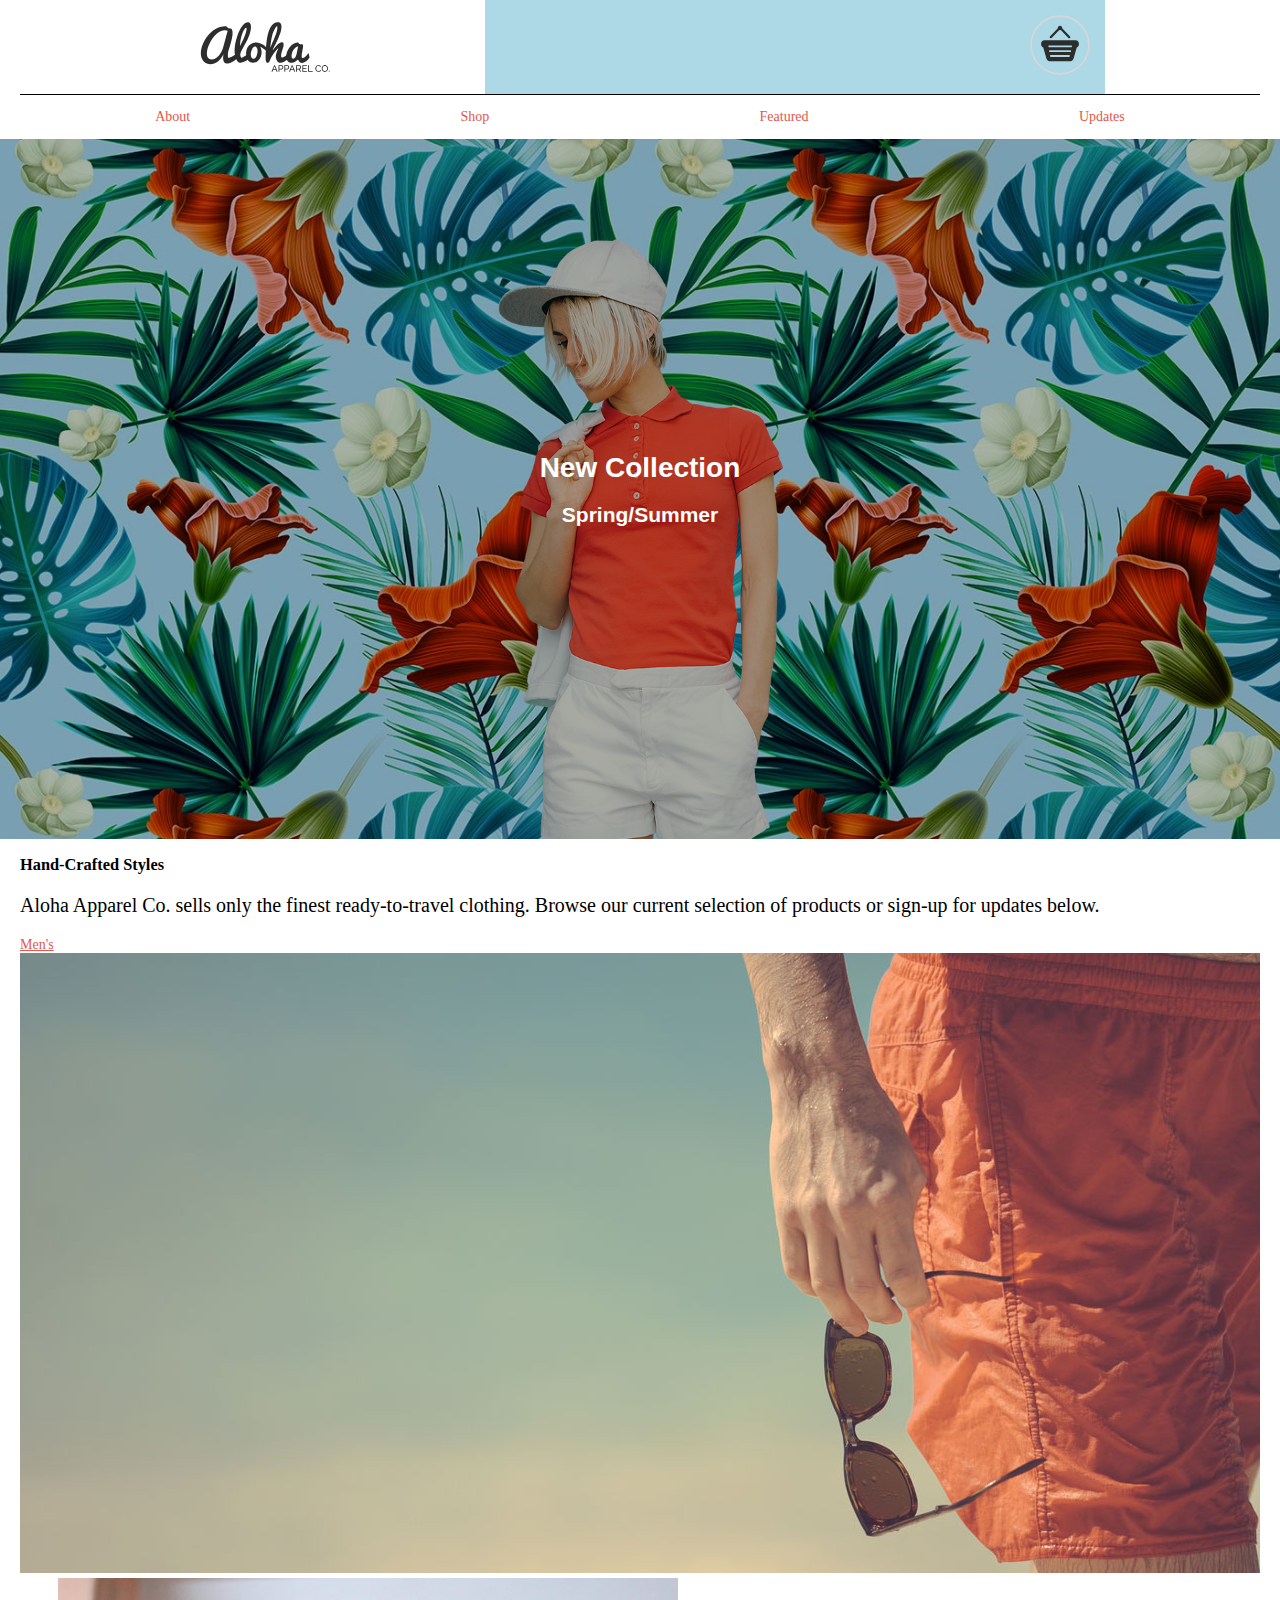
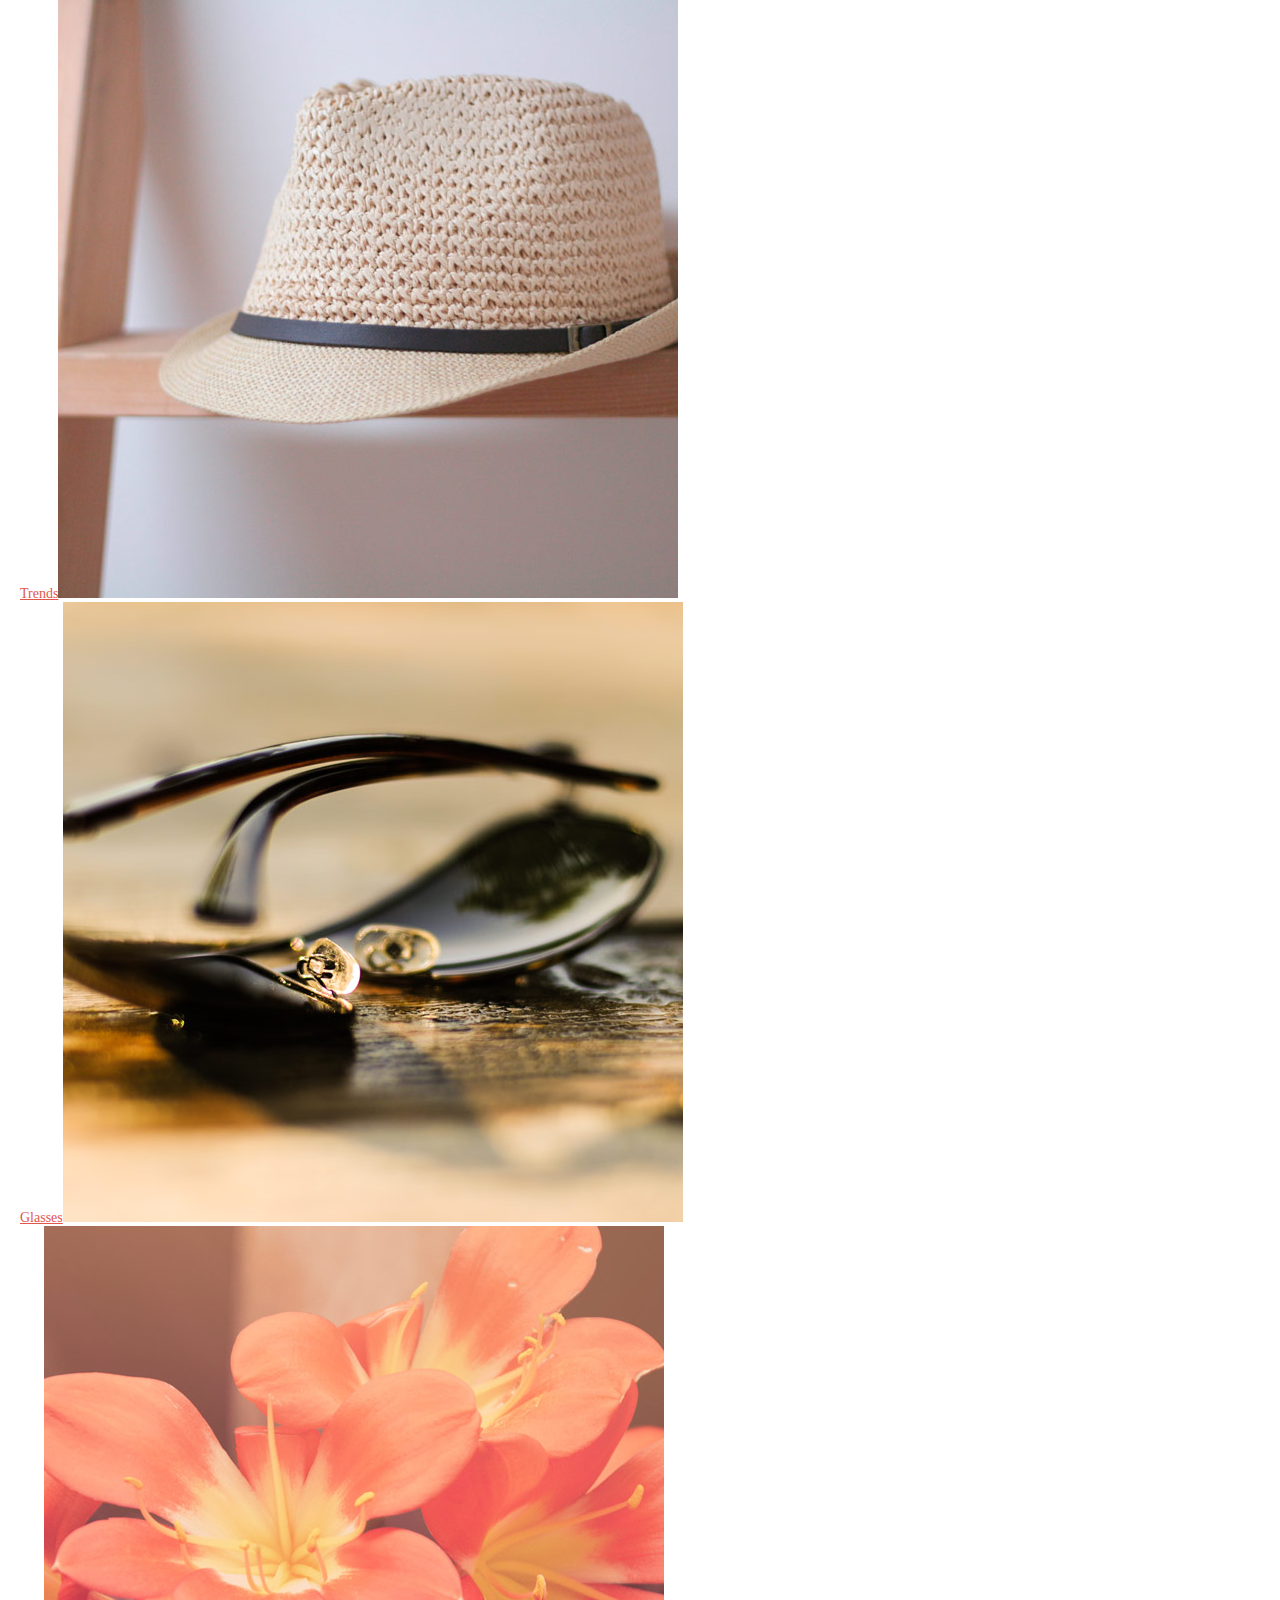
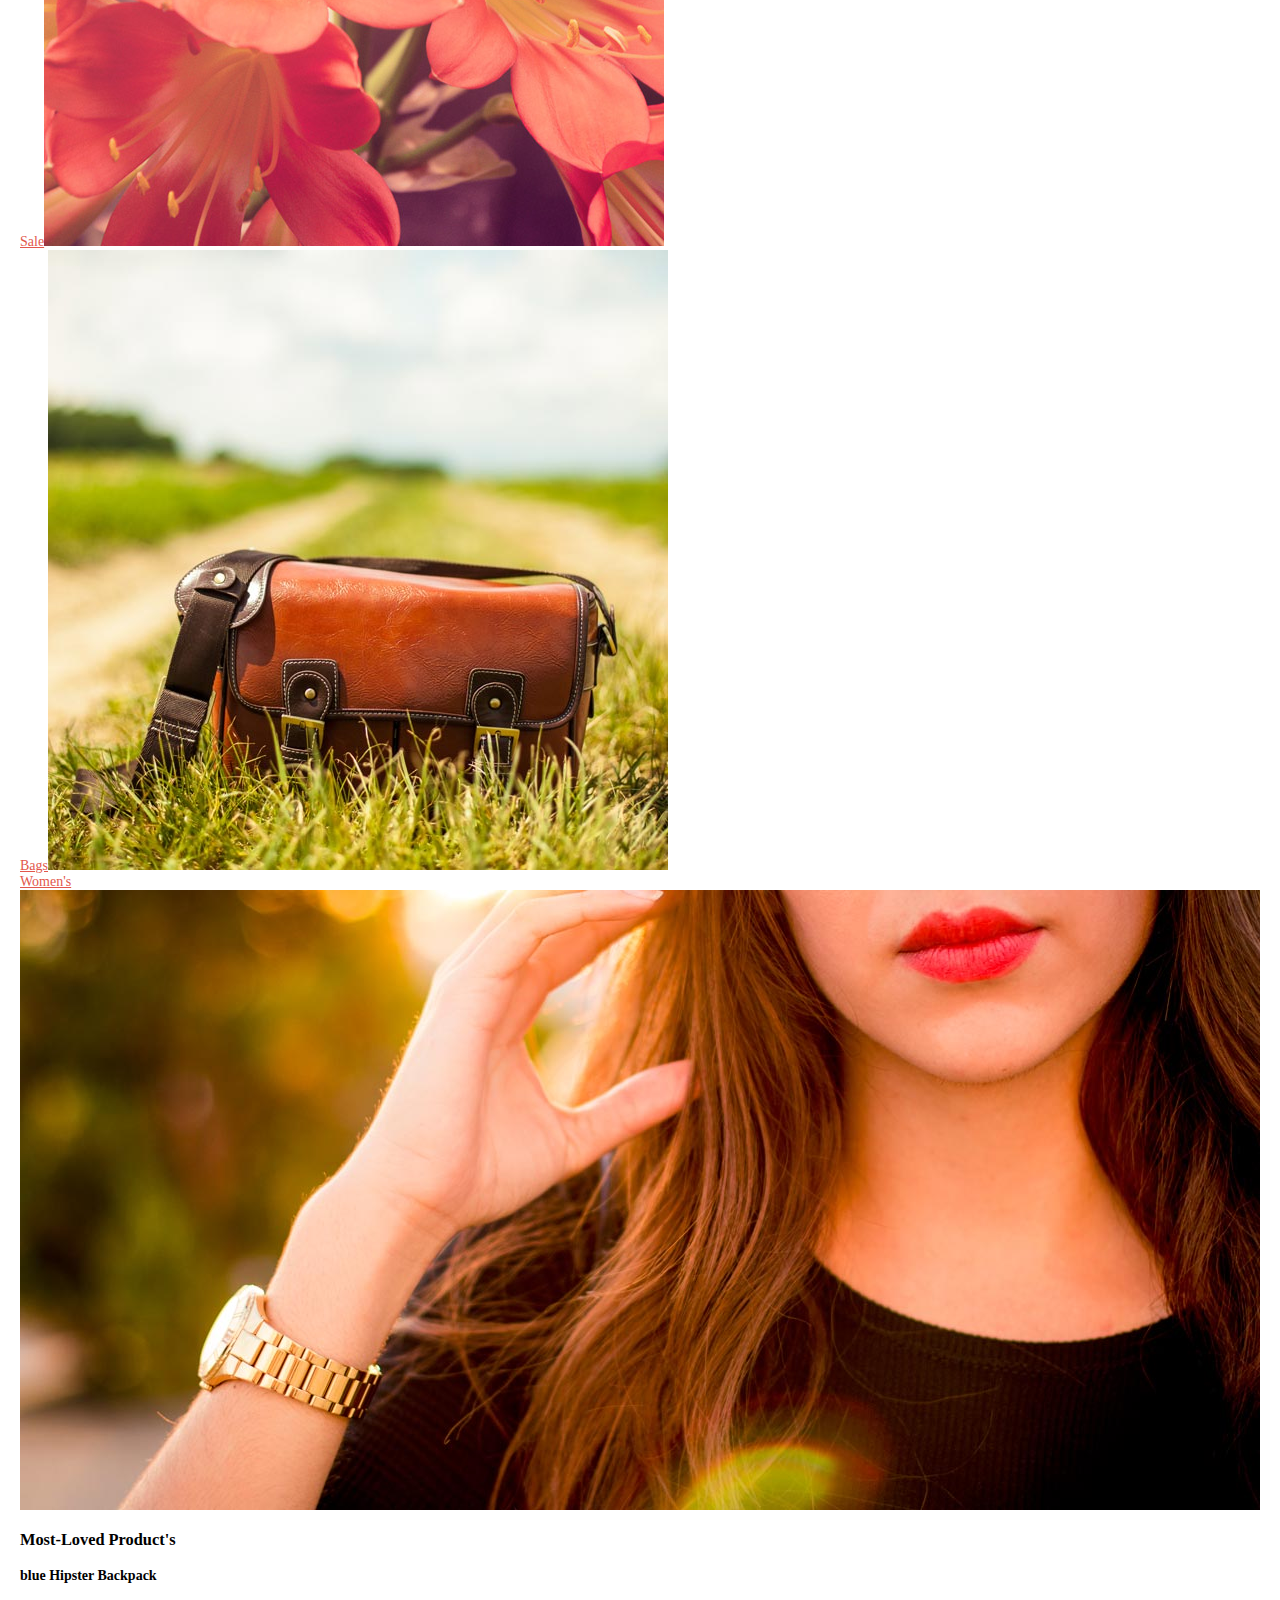
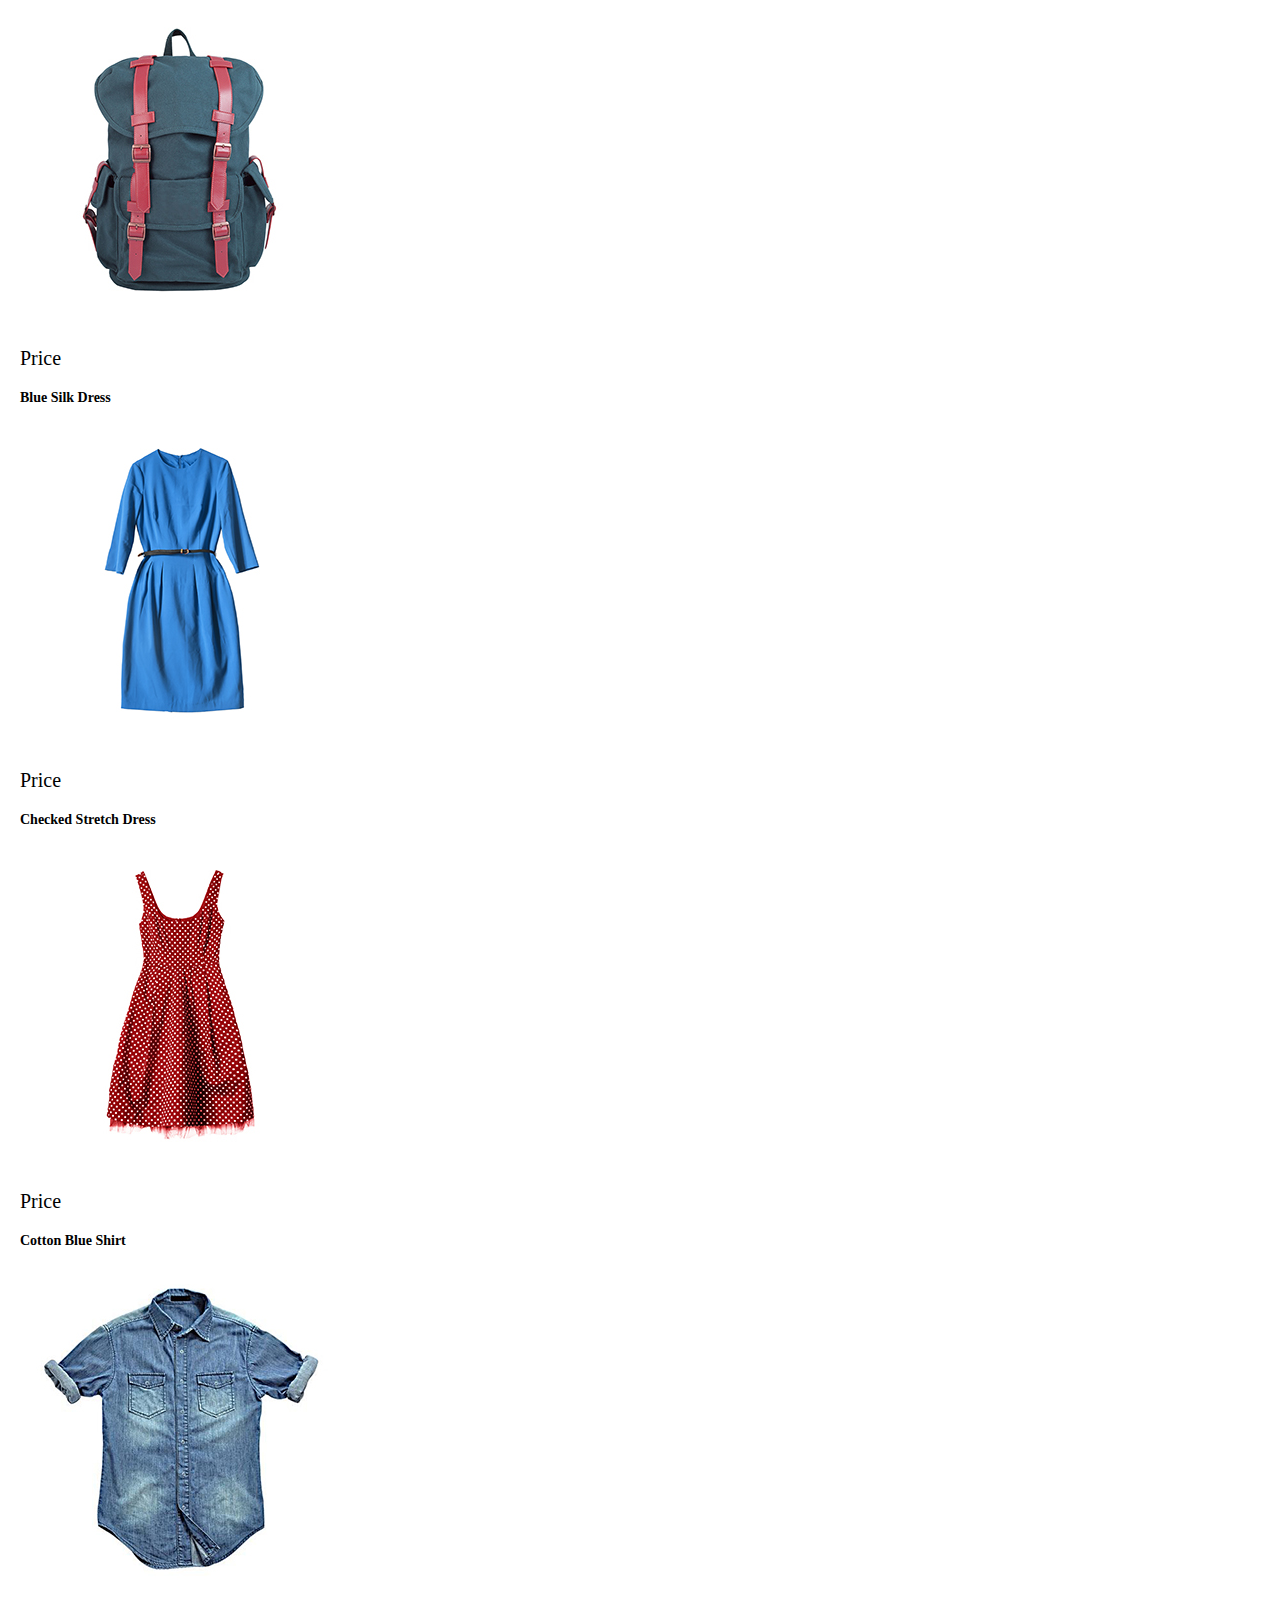
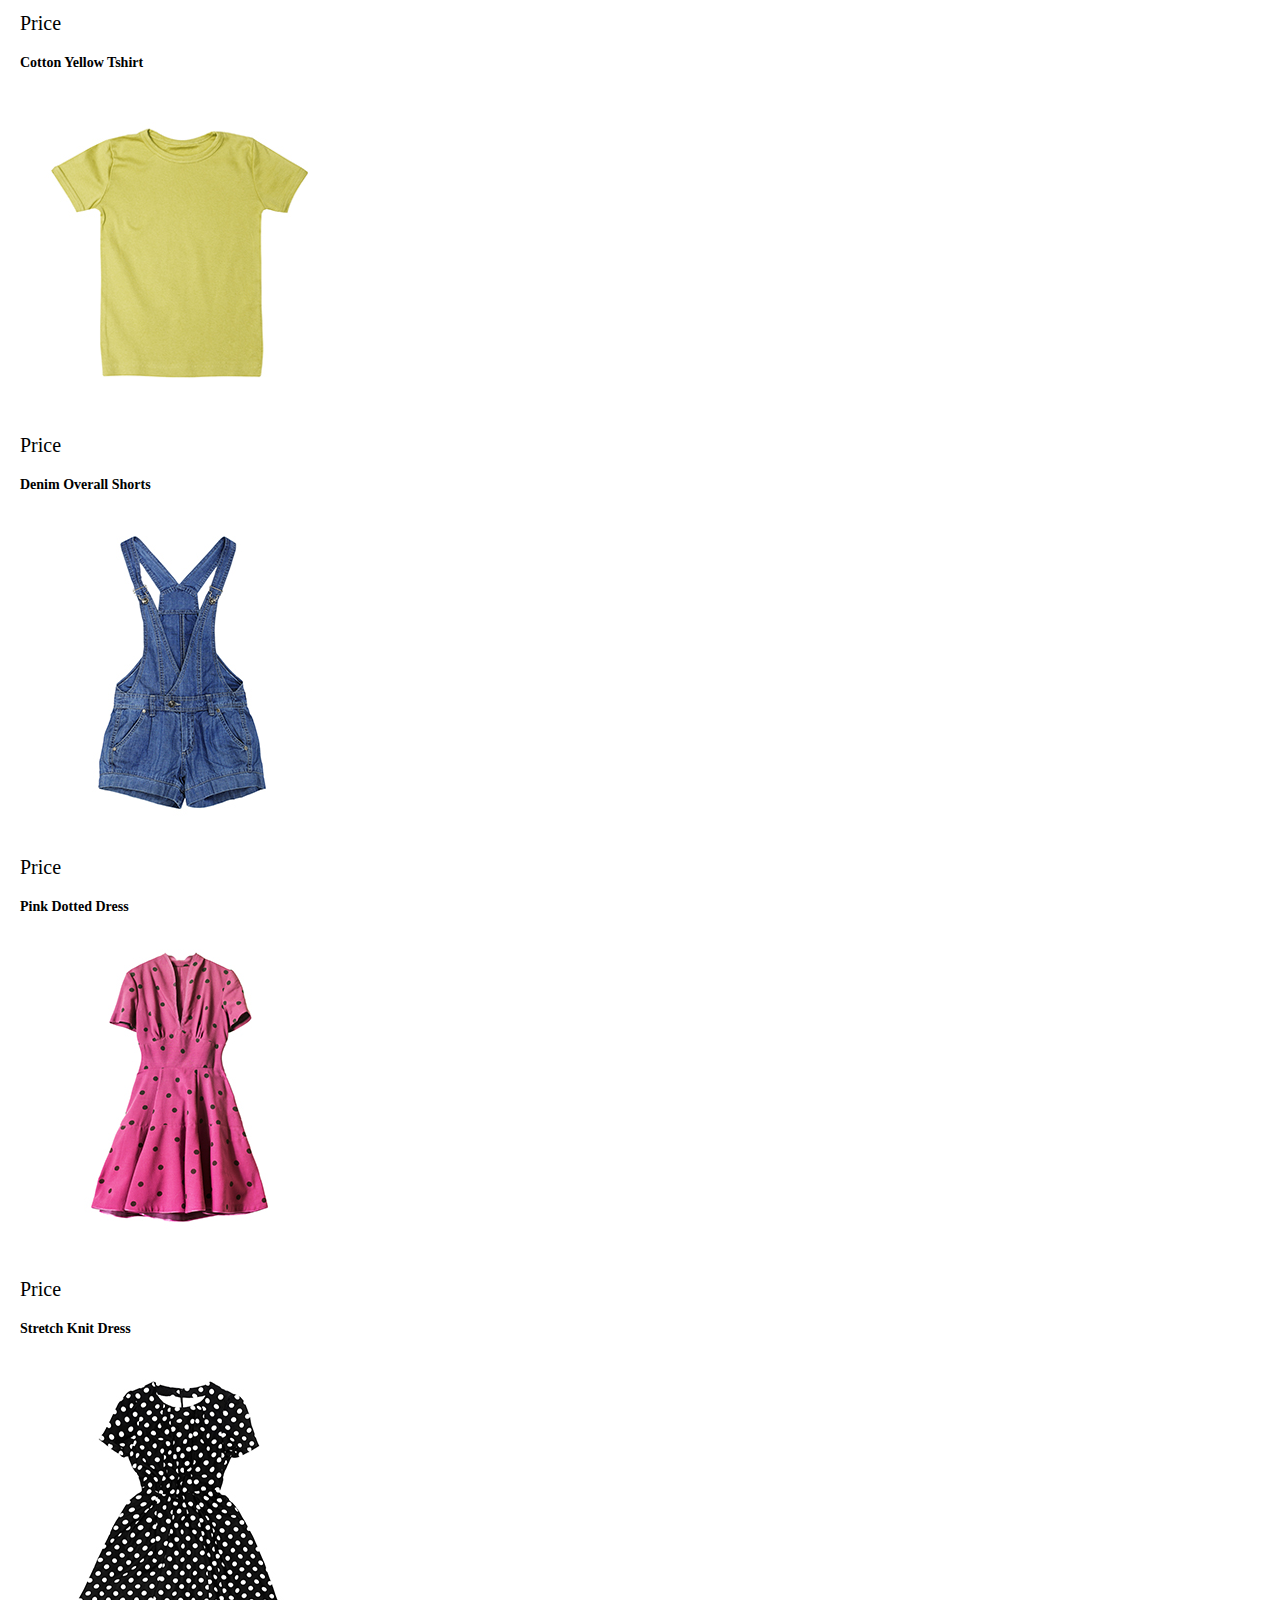
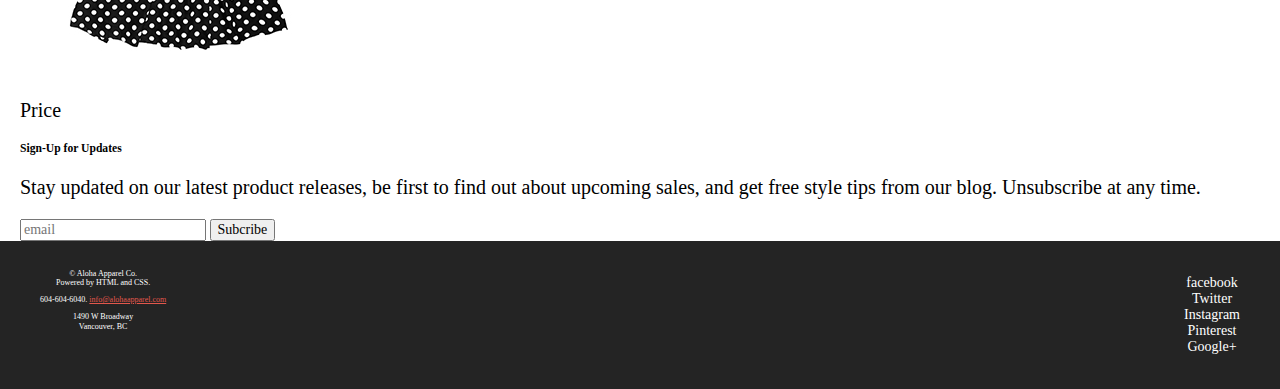
==== index.html @ 12003a20 "Aloha 1st commit" ====
<!DOCTYPE html>
<html lang="en">

<head>
  <meta charset="UTF-8">
  <meta name="viewport" content="width=device-width, initial-scale=1.0">
  <meta http-equiv="X-UA-Compatible" content="ie=edge">
  <meta description="my awesome webpage">
  <link href="css/normalize.css" rel="stylesheet">
  <link rel="stylesheet" href="https://use.fontawesome.com/releases/v5.3.1/css/all.css"
    integrity="sha384-mzrmE5qonljUremFsqc01SB46JvROS7bZs3IO2EmfFsd15uHvIt+Y8vEf7N7fWAU" crossorigin="anonymous">
  <link href="css/fonts.css" rel="stylesheet">
  <link href="css/style.css" rel="stylesheet">
  <title>Aloha Apparel Co.</title>
</head>

<body>
  <header class="container">
    <div class="header-container">
      <div class="brand-container">
        <img src="images/aloha-logo.svg" alt="aloha logo" />
      </div>
      <nav class="nav-container">
        <ul class="nav-bar">
          <li class="navmenu"><a href="#">About</a></li>
          <li class="navmenu"><a href="#">Shop</a></li>
          <li class="navmenu"><a href="#">Featured</a></li>
          <li class="navmenu"><a href="#">Updates</a></li>
        </ul>
      </nav>
      <div class="cart-container">
        <a href="#"><img src="images/cart-icon.svg" alt="shopping cart"></a>
      </div>
    </div>
  </header>
  <section class="banner-container">
    <div class="collection-container">
      <h1>New Collection</h1>
      <h2>Spring/Summer</h2>
    </div>

    <!-- Background image on CSS -->
  </section>
  <section class="container">
    <h3>Hand-Crafted Styles</h3>
    <p>Aloha Apparel Co. sells only the finest ready-to-travel clothing.
      Browse our current selection of products or sign-up for updates below.</p>
  </section>
  <!-- Flex box -->
  <section class="container">
    <!-- with each picture -->
    <ul>
      <li class="mens"><a href="#">Men's<img src="images/mens-category.jpg" alt=""></a></li>
      <li class="trends"><a href="#">Trends<img src="images/trends-category.jpg" alt=""></a></li>
      <li class="glasses"><a href="#">Glasses<img src="images/glasses-category.jpg" alt=""></a></li>
      <li class="sale"><a href="#">Sale<img src="images/sale-category.jpg" alt=""></a></li>
      <li class="bags"><a href="#">Bags<img src="images/bags-category.jpg" alt=""></a></li>
      <li class="womens"><a href="#">Women's <img src="images/womens-category.jpg" alt=""></a></li>
    </ul>
  </section>
  <section class="container">
    <!-- Table for Most-Loved Products -->
    <h3>Most-Loved Product's</h3>
    <ul>
      <li class="scroll-item-1">
        <h4>blue Hipster Backpack</h4>
        <img src="images/blue-hipster-backpack.jpg" alt="">
        <p>Price</p>
      </li>
      <li class="scroll-item-2">
        <h4>Blue Silk Dress</h4>
        <img src="images/blue-silk-dress.jpg" alt="">
        <p>Price</p>
      </li>
      <li class="scroll-item-3">
        <h4>Checked Stretch Dress</h4>
        <img src="images/checked-stretch-dress.jpg" alt="">
        <p>Price</p>
      </li>
      <li class="scroll-item-4">
        <h4>Cotton Blue Shirt</h4>
        <img src="images/cotton-blue-shirt.jpg" alt="">
        <p>Price</p>
      </li>
      <li class="scroll-item-5">
        <h4>Cotton Yellow Tshirt</h4>
        <img src="images/cotton-yellow-tshirt.jpg" alt="">
        <p>Price</p>
      </li>
      <li class="scroll-item-6">
        <h4>Denim Overall Shorts</h4>
        <img src="images/demin-overall-shorts.jpg" alt="">
        <p>Price</p>
      </li>
      <li class="scroll-item-7">
        <h4>Pink Dotted Dress</h4>
        <img src="images/pink-dotted-dress.jpg" alt="">
        <p>Price</p>
      </li>
      <li class="scroll-item-8">
        <h4>Stretch Knit Dress</h4>
        <img src="images/stretch-knit-dress.jpg" alt="">
        <p>Price</p>
      </li>
    </ul>
  </section>
  <section class="container">
    <!-- Sign up for updates - form element with input and button -->
    <h5>Sign-Up for Updates</h5>
    <p>Stay updated on our latest product releases,
      be first to find out about upcoming sales, and get free style tips from our blog. Unsubscribe at any time.</p>
    <form>
      <input type="email" placeholder="email">
      <input type="submit" value="Subcribe">
    </form>
  </section>
  <footer>
    <div class="footer-container container">
      <div>
        <!-- copy rights class content info-->
        <p class="smalltext">&#169; Aloha Apparel Co.
          <br>
          Powered by HTML and CSS.
        </p>
        <p class="smalltext">
          604-604-6040. <a href="malito: info@alohaapparel.com">info@alohaapparel.com</a>
        </p>
        <p class="smalltext">
          1490 W Broadway
          <br>
          Vancouver, BC
        </p>
      </div>
      <div class="socialmedia">
        <ul class="fab-ul">
          <li><i class="fab fa-facebook-f"></i> facebook</li>
          <li><i class="fab fa-twitter"></i> Twitter</li>
          <li><i class="fab fa-instagram"></i> Instagram</li>
          <li><i class="fab fa-pinterest"></i> Pinterest</li>
          <li><i class="fab fa-google-plus-g"></i> Google+</li>
        </ul>
        <!-- Links with unordered list -->
      </div>
    </div>
  </footer>
</body>

</html>
---- css/fonts.css ----
@font-face {
    font-family: 'Raleway';
    src: url('fonts/Raleway-MediumItalic.eot');
    src: url('fonts/Raleway-MediumItalic.eot?#iefix') format('embedded-opentype'),
        url('fonts/Raleway-MediumItalic.woff2') format('woff2'),
        url('fonts/Raleway-MediumItalic.woff') format('woff'),
        url('fonts/Raleway-MediumItalic.ttf') format('truetype'),
        url('fonts/Raleway-MediumItalic.svg#Raleway-MediumItalic') format('svg');
    font-weight: 500;
    font-style: italic;
}

@font-face {
    font-family: 'Raleway';
    src: url('fonts/Raleway-LightItalic.eot');
    src: url('fonts/Raleway-LightItalic.eot?#iefix') format('embedded-opentype'),
        url('fonts/Raleway-LightItalic.woff2') format('woff2'),
        url('fonts/Raleway-LightItalic.woff') format('woff'),
        url('fonts/Raleway-LightItalic.ttf') format('truetype'),
        url('fonts/Raleway-LightItalic.svg#Raleway-LightItalic') format('svg');
    font-weight: 300;
    font-style: italic;
}

@font-face {
    font-family: 'Raleway';
    src: url('fonts/Raleway-Light.eot');
    src: url('fonts/Raleway-Light.eot?#iefix') format('embedded-opentype'),
        url('fonts/Raleway-Light.woff2') format('woff2'),
        url('fonts/Raleway-Light.woff') format('woff'),
        url('fonts/Raleway-Light.ttf') format('truetype'),
        url('fonts/Raleway-Light.svg#Raleway-Light') format('svg');
    font-weight: 300;
    font-style: normal;
}

@font-face {
    font-family: 'Raleway';
    src: url('fonts/Raleway-Medium.eot');
    src: url('fonts/Raleway-Medium.eot?#iefix') format('embedded-opentype'),
        url('fonts/Raleway-Medium.woff2') format('woff2'),
        url('fonts/Raleway-Medium.woff') format('woff'),
        url('fonts/Raleway-Medium.ttf') format('truetype'),
        url('fonts/Raleway-Medium.svg#Raleway-Medium') format('svg');
    font-weight: 500;
    font-style: normal;
}

@font-face {
    font-family: 'Playfair Display';
    src: url('fonts/PlayfairDisplay-Regular.eot');
    src: url('fonts/PlayfairDisplay-Regular.eot?#iefix') format('embedded-opentype'),
        url('fonts/PlayfairDisplay-Regular.woff2') format('woff2'),
        url('fonts/PlayfairDisplay-Regular.woff') format('woff'),
        url('fonts/PlayfairDisplay-Regular.ttf') format('truetype'),
        url('fonts/PlayfairDisplay-Regular.svg#PlayfairDisplay-Regular') format('svg');
    font-weight: normal;
    font-style: normal;
}

@font-face {
    font-family: 'Playfair Display';
    src: url('fonts/PlayfairDisplay-Italic.eot');
    src: url('fonts/PlayfairDisplay-Italic.eot?#iefix') format('embedded-opentype'),
        url('fonts/PlayfairDisplay-Italic.woff2') format('woff2'),
        url('fonts/PlayfairDisplay-Italic.woff') format('woff'),
        url('fonts/PlayfairDisplay-Italic.ttf') format('truetype'),
        url('fonts/PlayfairDisplay-Italic.svg#PlayfairDisplay-Italic') format('svg');
    font-weight: normal;
    font-style: italic;
}

@font-face {
    font-family: 'Playfair Display';
    src: url('fonts/PlayfairDisplay-Bold.eot');
    src: url('fonts/PlayfairDisplay-Bold.eot?#iefix') format('embedded-opentype'),
        url('fonts/PlayfairDisplay-Bold.woff2') format('woff2'),
        url('fonts/PlayfairDisplay-Bold.woff') format('woff'),
        url('fonts/PlayfairDisplay-Bold.ttf') format('truetype'),
        url('fonts/PlayfairDisplay-Bold.svg#PlayfairDisplay-Bold') format('svg');
    font-weight: bold;
    font-style: normal;
}

@font-face {
    font-family: 'Playfair Display';
    src: url('fonts/PlayfairDisplay-BoldItalic.eot');
    src: url('fonts/PlayfairDisplay-BoldItalic.eot?#iefix') format('embedded-opentype'),
        url('fonts/PlayfairDisplay-BoldItalic.woff2') format('woff2'),
        url('fonts/PlayfairDisplay-BoldItalic.woff') format('woff'),
        url('fonts/PlayfairDisplay-BoldItalic.ttf') format('truetype'),
        url('fonts/PlayfairDisplay-BoldItalic.svg#PlayfairDisplay-BoldItalic') format('svg');
    font-weight: bold;
    font-style: italic;
}
---- css/style.css ----
* {
    box-sizing: border-box;
}

body, html {
    font-size: 14px;
}

p {
    font-size: 20px;
}

a {
    color: #e2574c;
}

h1, h2 {
    font-family: "railway", sans-serif;
    color: white;
}

li {
    margin: 0 auto;
    list-style-type: none;
}

img {
    max-width: 100%;
}

ul {
    padding: 0;
}

.footer-container {
    width: 100%;
    display: flex;
    flex-wrap: wrap;
    /* width: 100px;
    height: 300px; */
    flex-direction: column;
    text-align: center;
    color: white;
}

.fab-ul li {

}


.container {
    max-width: 1240px;
    margin: 0 auto;
}

.header-container {
    display: flex;
    flex-wrap: wrap;
    flex-direction: row;
    justify-content: center;
    align-items: center;
    /* padding: 20px; */
}

.cart-container {
    display: flex;
    min-width: 0;
    /* margin: 0; */
    /* display:inline-block; */
    justify-content: flex-end;
    /* text-align: right; */
    /* padding-bottom: 24px; */
    order: 2;
    width: 50%; 
    background-color: lightblue;
}


.nav-container {
    border-top: 1px solid black;
    /* margin: 10px; */
    order: 3;
    width: 100%;
    text-align: center;
}

.nav-container li a {
    text-decoration: none;
}

.brand-container {
    /* margin: 0 auto; */
    display: flex;
    flex-direction: row;

    /* align-content: center; */
    /* justify-content: center; */
    /* padding-bottom: 24px; */
    /* height: 100px; */
    padding: 15px;
    order: 1;
    width: 50%; 
}

.brand-container img {
    /* display: block; */
    width: 150px;
    height: 50px;

}

.cart-container img {
    /* display: block; */
    padding: 15px;
    width: 90px;
    height: 90px;
}

.nav-bar {
    display: flex;
    justify-content: space-around;
}

/* .cart-img {
    margin: auto;
    width: 100px;
    display: block;
} */

/* .brand-img {
    margin: auto;
    /* width: 240px; */
    /* height: 100px;
    display: block; */


.nav-bar li {
    display: inline-block;
    margin: 0 auto;
}

.collection-container{
    text-align: center;
}

.banner-container {
    height: 100vh;
    display: flex;
    align-items: center;
    justify-content: center;
    background-image: linear-gradient(rgba(0,0,0,.3),rgba(0, 0, 0, 0.3)), 
    url(../images/banner-girl.png), 
    url(../images/flower-bkgd.jpg);
    background-repeat: no-repeat;
    background-position: center, center 100px, center;
    background-size: contain, contain, cover;
    height:700px;
}


.smalltext {
    font-size: 8px;
}


footer {
    background: #242424;

}

/* .footer-container {
    color: white;
    display: flex;
    flex-direction: row;
    justify-content: center;
    align-items: center;
    padding: 20px;
} */

/* .aloha-img .cart-img {
    max-height: 100px;
} */

/* Banner */






@media screen and (min-width: 600px){
    /* only applies at 600px or greater */
    
.header-container {
        box-sizing: border-box; 
        flex-flow: row wrap;
        align-content: center;
        justify-content: center;
    } 

.footer-container {
        color: white;
        display: flex;
        flex-direction: row;
        justify-content: space-between;
        padding: 20px;
    }
    

.nav-list {
        border-top: none;
        width: 50%;
        order: 2;
        display: inline;
        justify-content: center;
        text-align: center;
        border: 1px solid black;
        align-content: center;
        text-align: center;
    } 

.brand-container{
        width: 25%;
        order: 1;
    }

.shopping-container{
        width: 25%;
        order: 3;
        text-align: right;
    }

}

@media screen and (min-width: 1240px){
     nav {
        width: 100%;
    } 
}
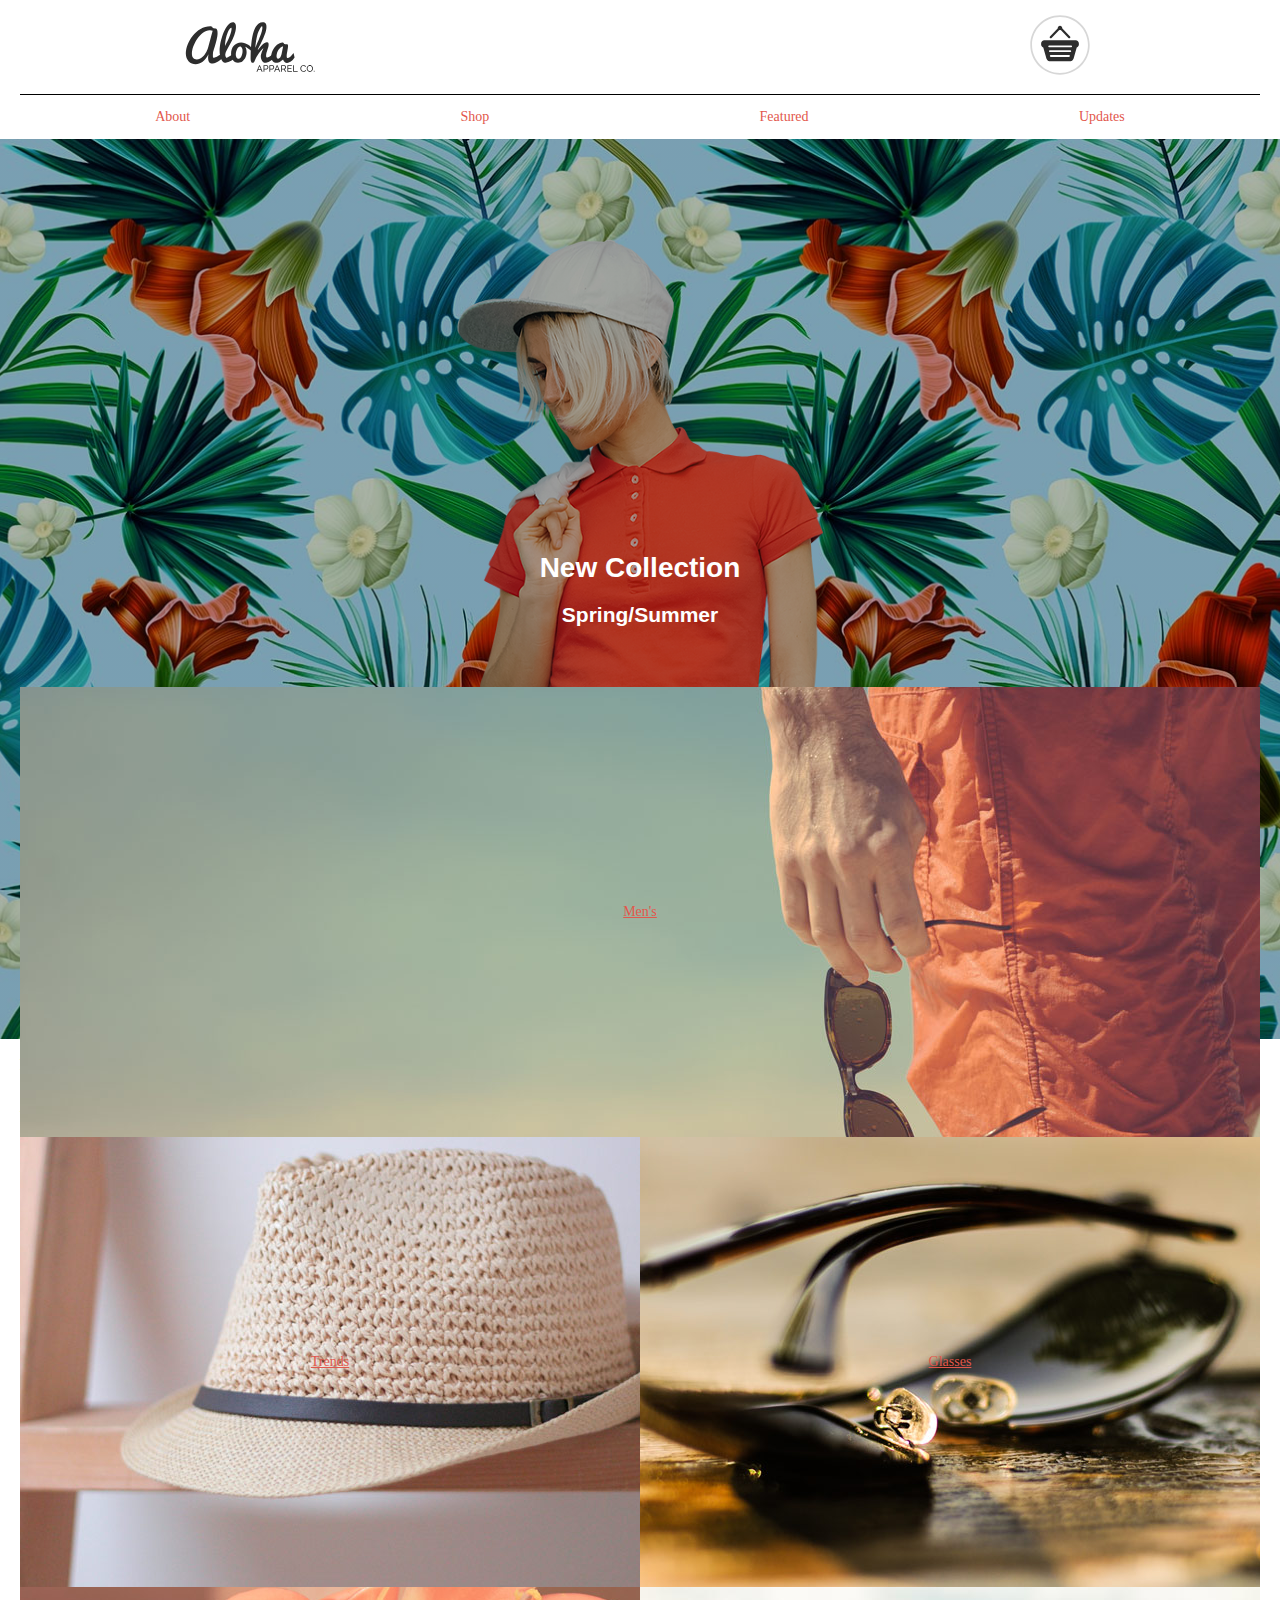
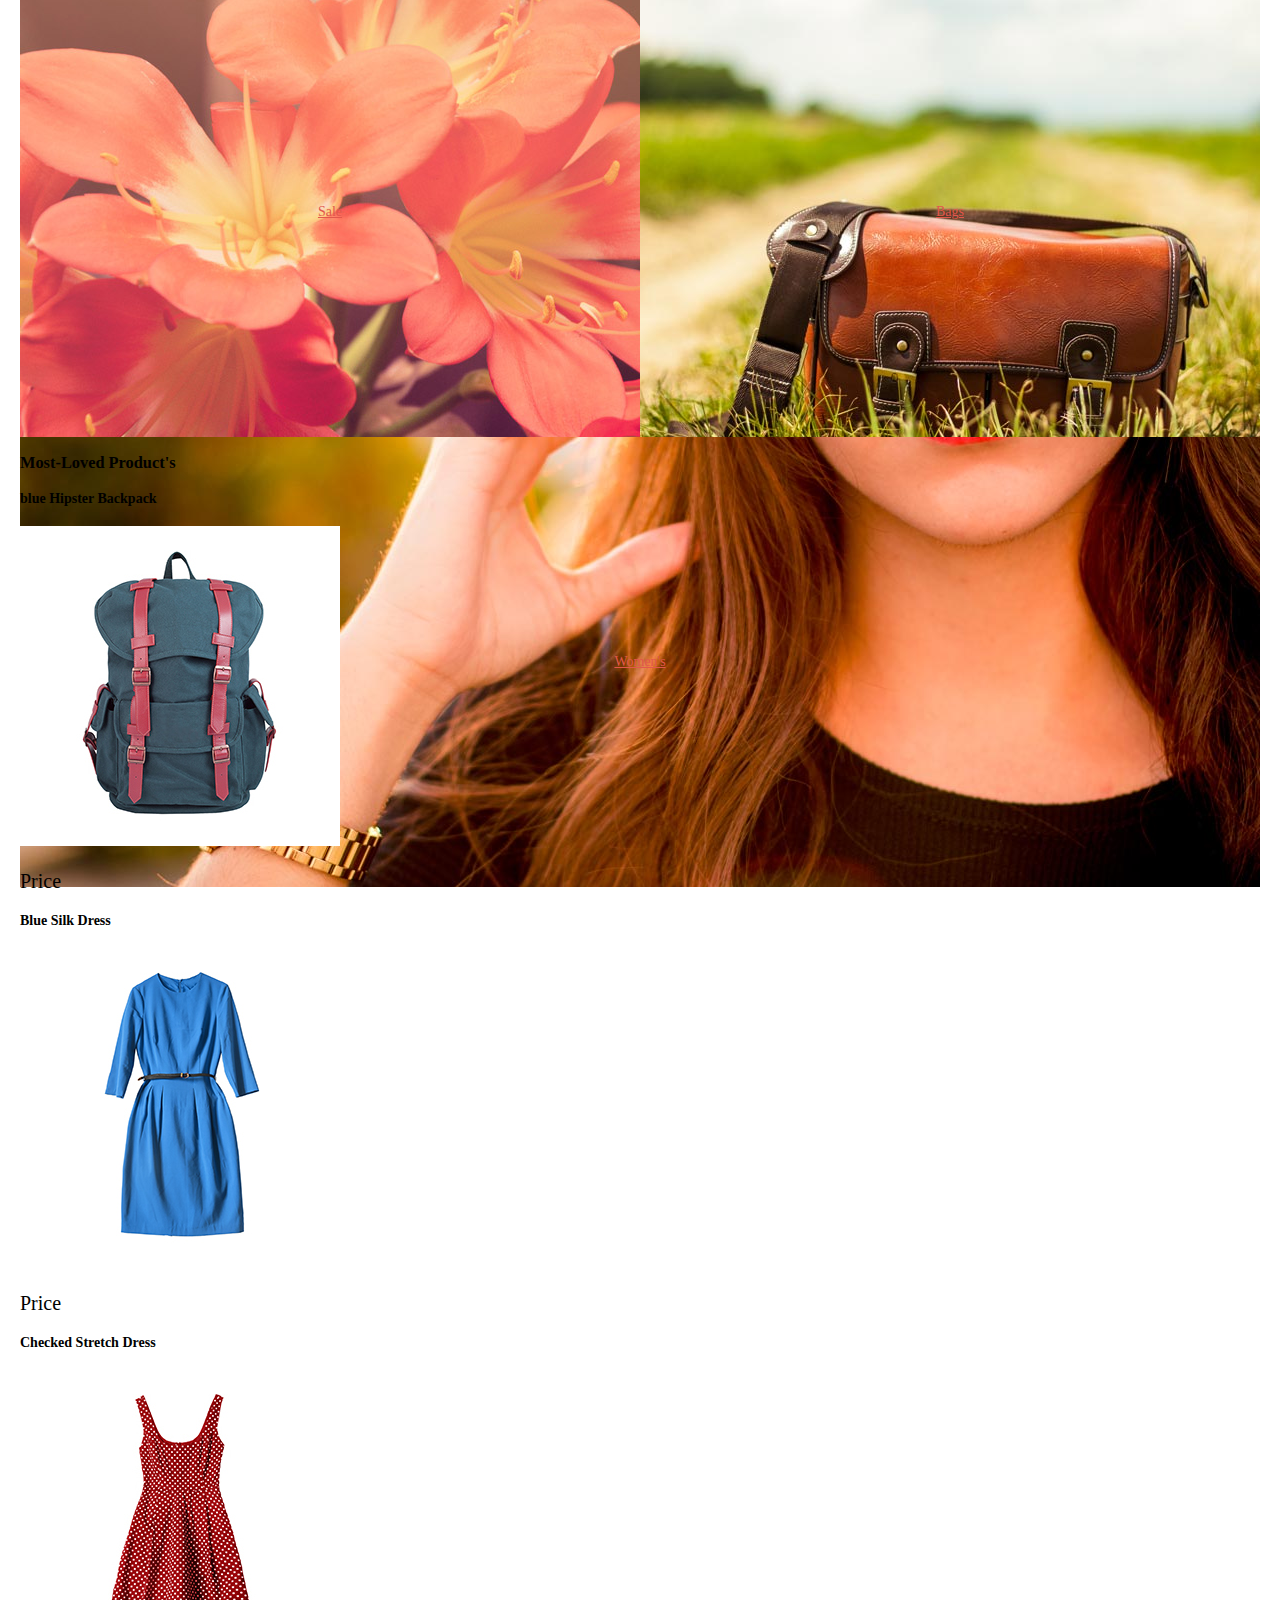
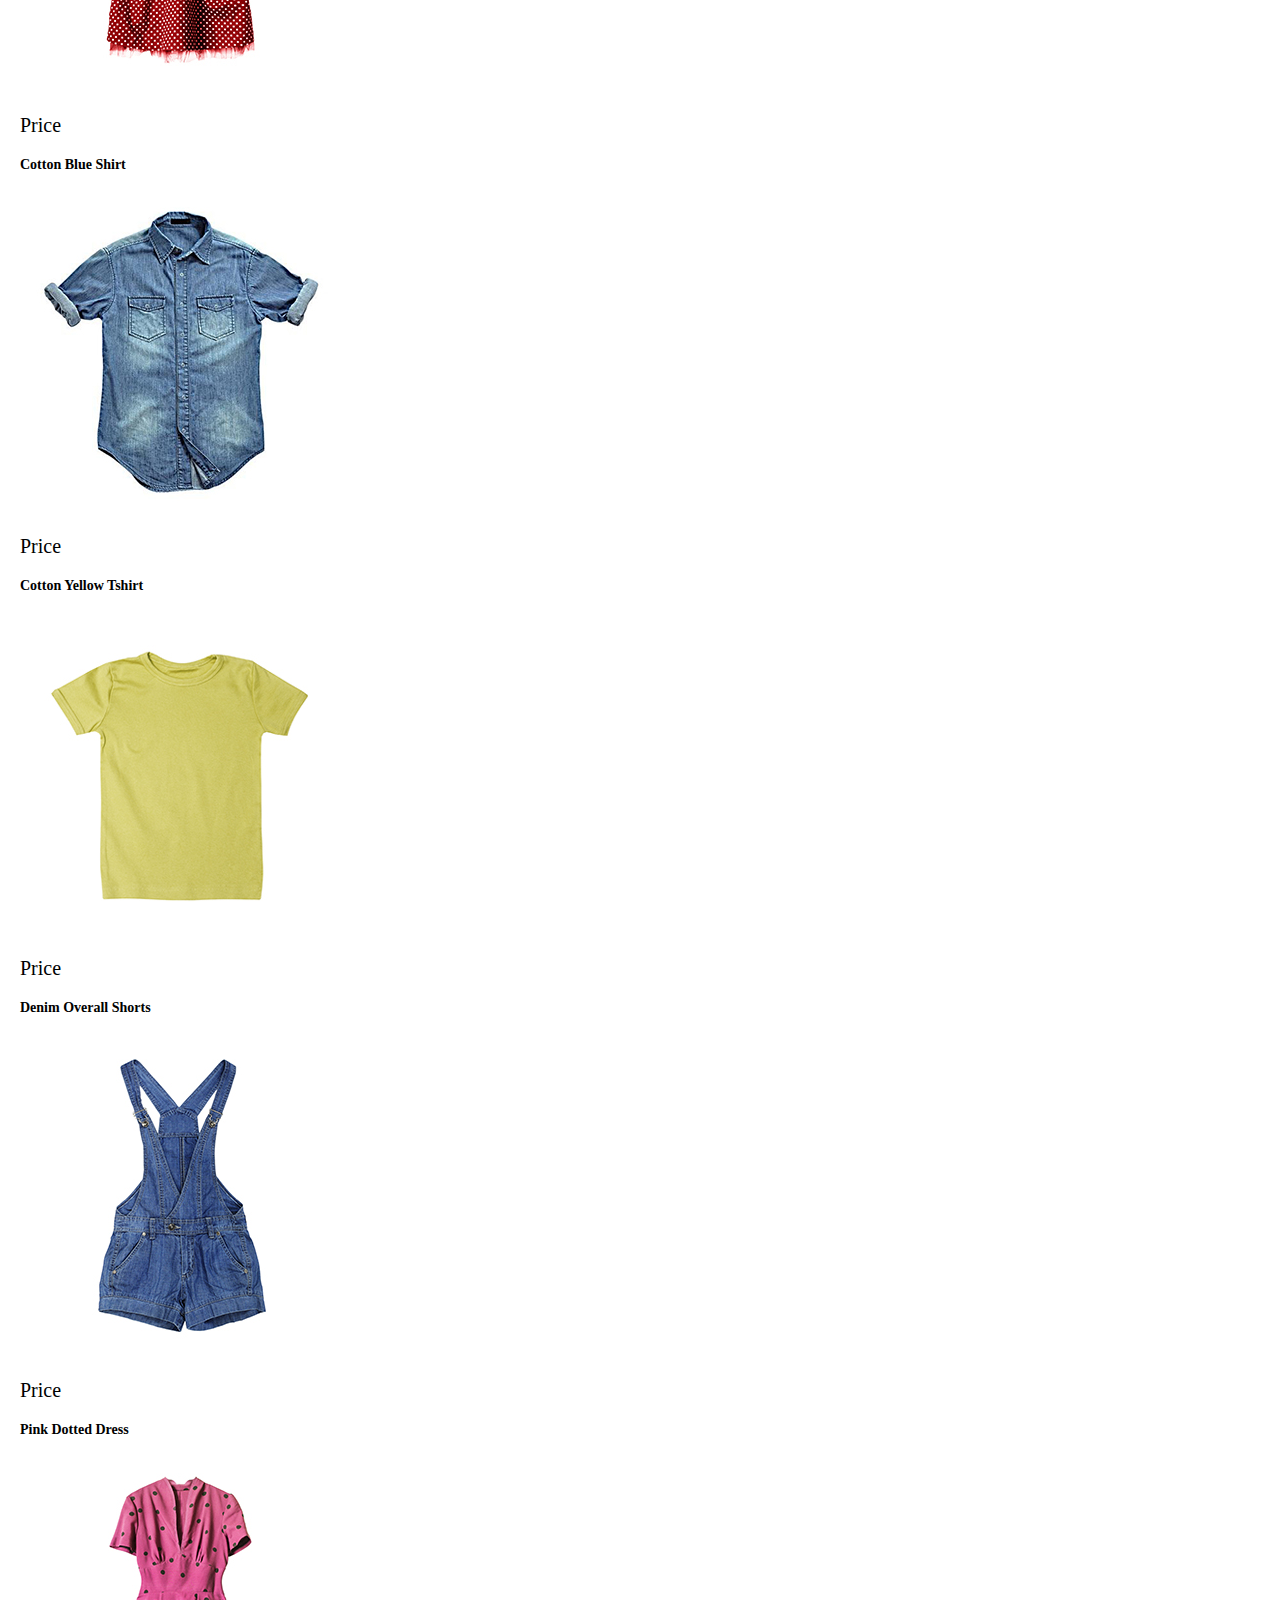
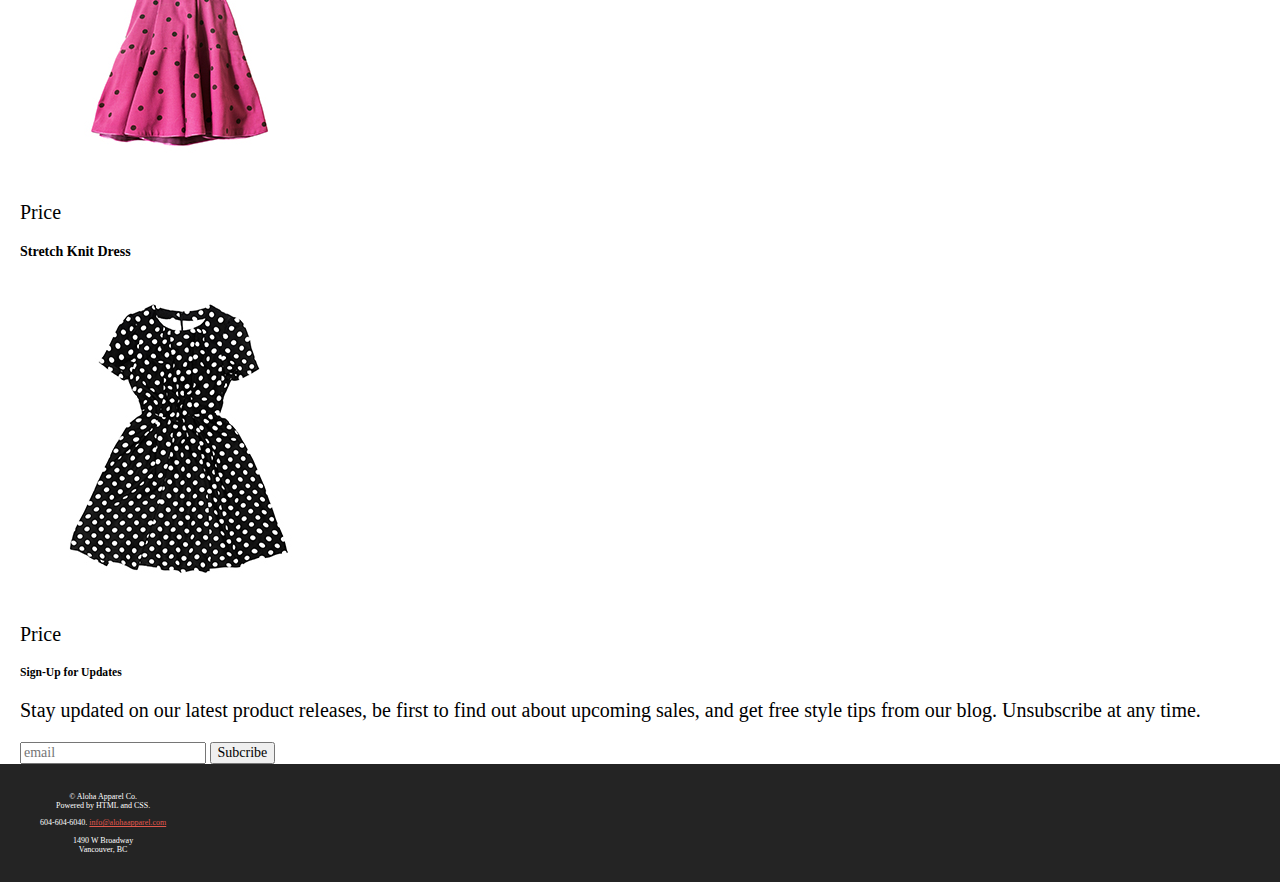
==== commit dbff0e59: "added flexbox to styles container" ====
--- a/index.html
+++ b/index.html
@@ -38,9 +38,9 @@
       <h1>New Collection</h1>
       <h2>Spring/Summer</h2>
     </div>
+  </section>
 
     <!-- Background image on CSS -->
-  </section>
   <section class="container">
     <h3>Hand-Crafted Styles</h3>
     <p>Aloha Apparel Co. sells only the finest ready-to-travel clothing.
@@ -49,14 +49,14 @@
   <!-- Flex box -->
   <section class="container">
     <!-- with each picture -->
-    <ul>
-      <li class="mens"><a href="#">Men's<img src="images/mens-category.jpg" alt=""></a></li>
-      <li class="trends"><a href="#">Trends<img src="images/trends-category.jpg" alt=""></a></li>
-      <li class="glasses"><a href="#">Glasses<img src="images/glasses-category.jpg" alt=""></a></li>
-      <li class="sale"><a href="#">Sale<img src="images/sale-category.jpg" alt=""></a></li>
-      <li class="bags"><a href="#">Bags<img src="images/bags-category.jpg" alt=""></a></li>
-      <li class="womens"><a href="#">Women's <img src="images/womens-category.jpg" alt=""></a></li>
-    </ul>
+    <div class="styles-container">
+      <div class="mens"><a href="#">Men's</a></div>
+      <div class="trends"><a href="#">Trends</a></div>
+      <div class="glasses"><a href="#">Glasses</a></div>
+      <div class="sale"><a href="#">Sale</a></div>
+      <div class="bags"><a href="#">Bags</a></div>
+      <div class="womens"><a href="#">Women's</a></div>
+    </div>
   </section>
   <section class="container">
     <!-- Table for Most-Loved Products -->
@@ -132,12 +132,12 @@
         </p>
       </div>
       <div class="socialmedia">
-        <ul class="fab-ul">
-          <li><i class="fab fa-facebook-f"></i> facebook</li>
-          <li><i class="fab fa-twitter"></i> Twitter</li>
-          <li><i class="fab fa-instagram"></i> Instagram</li>
-          <li><i class="fab fa-pinterest"></i> Pinterest</li>
-          <li><i class="fab fa-google-plus-g"></i> Google+</li>
+        <ul class="fab-horizontal">
+          <li><i class="fab fa-facebook-f"></i><span class="icons">Facebook</span></li>
+          <li><i class="fab fa-twitter"></i><span class="icons">Twitter</span></li>
+          <li><i class="fab fa-instagram"></i><span class="icons">Instagram</span></li>
+          <li><i class="fab fa-pinterest"></i><span class="icons">Pinterest</span></li>
+          <li><i class="fab fa-google-plus-g"></i><span class="icons">Google+</span></li>
         </ul>
         <!-- Links with unordered list -->
       </div>
--- a/css/style.css
+++ b/css/style.css
@@ -4,6 +4,7 @@
 
 body, html {
     font-size: 14px;
+    height: auto;
 }
 
 p {
@@ -31,6 +32,12 @@
 ul {
     padding: 0;
 }
+
+.container-100 {
+    max-width: 100%;
+    margin: 0 auto;
+}
+
 
 .footer-container {
     width: 100%;
@@ -43,16 +50,19 @@
     color: white;
 }
 
-.fab-ul li {
-
-}
-
+/* .fab-ul li {
+
+} */
+
+/* Max Width Container */
 
 .container {
     max-width: 1240px;
     margin: 0 auto;
 }
 
+/* Brand Bag and Nav container */
+
 .header-container {
     display: flex;
     flex-wrap: wrap;
@@ -64,15 +74,10 @@
 
 .cart-container {
     display: flex;
-    min-width: 0;
-    /* margin: 0; */
-    /* display:inline-block; */
     justify-content: flex-end;
-    /* text-align: right; */
-    /* padding-bottom: 24px; */
+    height: auto;
     order: 2;
     width: 50%; 
-    background-color: lightblue;
 }
 
 
@@ -89,15 +94,8 @@
 }
 
 .brand-container {
-    /* margin: 0 auto; */
-    display: flex;
-    flex-direction: row;
-
-    /* align-content: center; */
-    /* justify-content: center; */
-    /* padding-bottom: 24px; */
-    /* height: 100px; */
-    padding: 15px;
+    display: flex;
+    height: auto;
     order: 1;
     width: 50%; 
 }
@@ -113,25 +111,13 @@
     /* display: block; */
     padding: 15px;
     width: 90px;
-    height: 90px;
+    height: auto;
 }
 
 .nav-bar {
     display: flex;
     justify-content: space-around;
 }
-
-/* .cart-img {
-    margin: auto;
-    width: 100px;
-    display: block;
-} */
-
-/* .brand-img {
-    margin: auto;
-    /* width: 240px; */
-    /* height: 100px;
-    display: block; */
 
 
 .nav-bar li {
@@ -139,6 +125,7 @@
     margin: 0 auto;
 }
 
+/* Banner */
 .collection-container{
     text-align: center;
 }
@@ -154,19 +141,158 @@
     background-repeat: no-repeat;
     background-position: center, center 100px, center;
     background-size: contain, contain, cover;
-    height:700px;
-}
-
+}
+
+/* Style's containers */
+
+.styles-container {
+    display: flex;
+    direction: row;
+    flex-wrap: wrap;
+    height: 100vh;
+    align-content: center;
+    justify-content: space-around;
+}
+
+.mens {
+    display: flex;
+    justify-content: center;
+    background-image: url(../images/mens-category.jpg);
+    background-repeat: no-repeat;
+    background-size: cover;
+    background-position: center;
+    width: 100%;
+    height: 50%;
+    order: 1;
+}
+
+.mens a {
+    align-self: center;
+}
+
+.trends {
+    /* height: 100px; */
+    display: flex;
+    align-content: center;
+    justify-content: center;
+    background-image: url(../images/trends-category.jpg);
+    background-repeat: no-repeat;
+    background-size: cover;
+    background-position: center;
+    width: 50%;
+    height: 50%;
+    order: 2;
+}
+
+.trends a {
+    align-self: center;
+}
+
+.glasses {
+    height: auto;
+    display: flex;
+    align-content: center;
+    justify-content: center;
+    background-image: url(../images/glasses-category.jpg);
+    background-repeat: no-repeat;
+    background-size: cover;
+    background-position: center;
+    width: 50%;
+    height: 50%;
+    order: 3;
+}
+
+.glasses a {
+    align-self: center;
+}
+
+.sale {
+    height: auto;
+    display: flex;
+    align-content: center;
+    justify-content: center;
+    background-image: url(../images/sale-category.jpg);
+    background-repeat: no-repeat;
+    background-size: cover;
+    background-position: center;
+    width: 50%;
+    height: 50%;
+    order: 4;
+}
+
+.sale a {
+    align-self: center;
+}
+
+.bags {
+    height: auto;
+    display: flex;
+    align-content: center;
+    justify-content: center;
+    background-image: url(../images/bags-category.jpg);
+    background-repeat: no-repeat;
+    background-size: cover;
+    background-position: center;
+    width: 50%;
+    height: 50%;
+    order: 5;
+}
+
+.bags a {
+    align-self: center;
+}
+
+.womens {
+    display: flex;
+    justify-content: center;
+    /* align-self: center; */
+    background-image: url(../images/womens-category.jpg);
+    background-repeat: no-repeat;
+    background-size: cover;
+    background-position: center;
+    width: 100%;
+    height: 50%;
+    order: 6;
+}
+
+.womens a {
+    align-self: center;
+}
+
+/* .styles-bottom-container {
+    display: flex;
+    direction: row;
+} */
+
+
+
+ /* Footer */
 
 .smalltext {
     font-size: 8px;
 }
 
+.icons {
+    display: none;
+}
+
+.fab-horizontal {
+    display: flex;
+    flex-direction: row;
+    width: 100%;
+    /* height: auto; */
+}
+.socialmedia {
+    max-width: 33%;
+    margin: 0 auto;
+    min-width: 100px;
+}
 
 footer {
     background: #242424;
-
-}
+}
+
+
 
 /* .footer-container {
     color: white;
@@ -219,6 +345,7 @@
         text-align: center;
     } 
 
+
 .brand-container{
         width: 25%;
         order: 1;
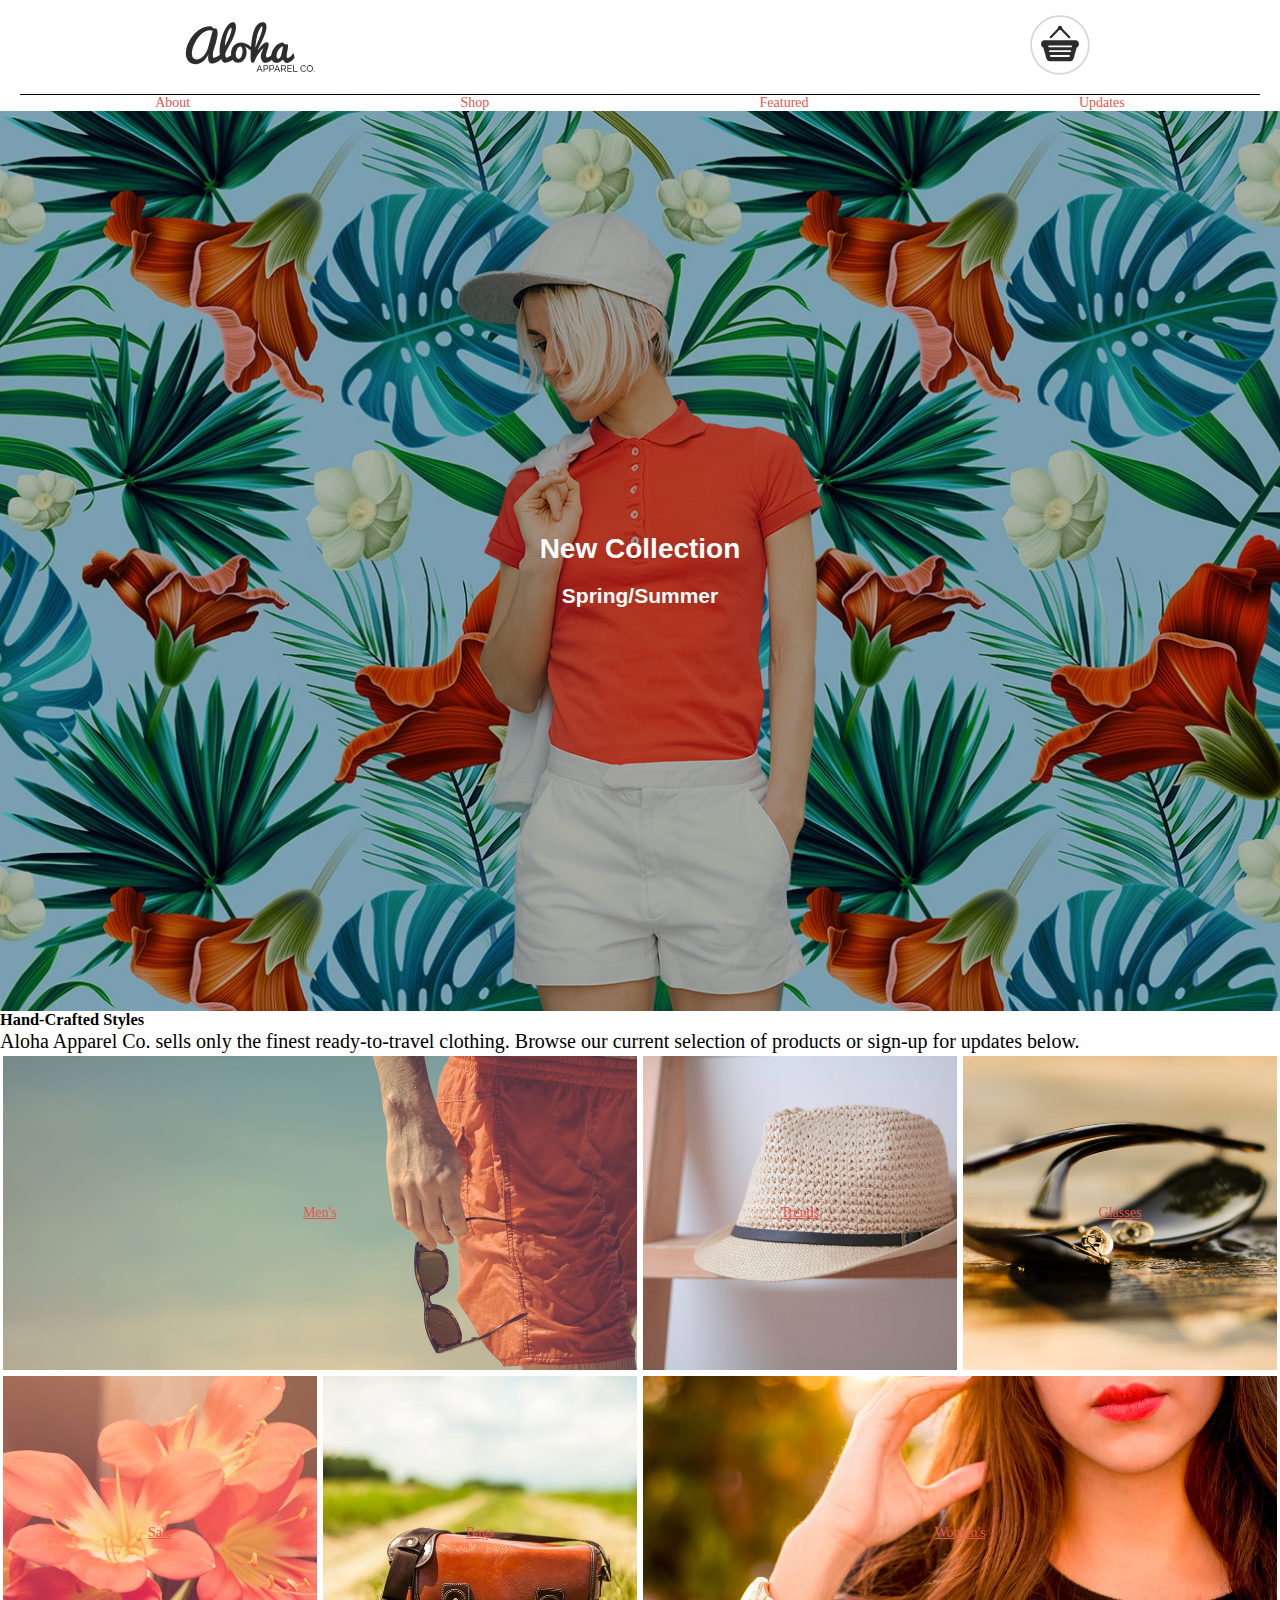
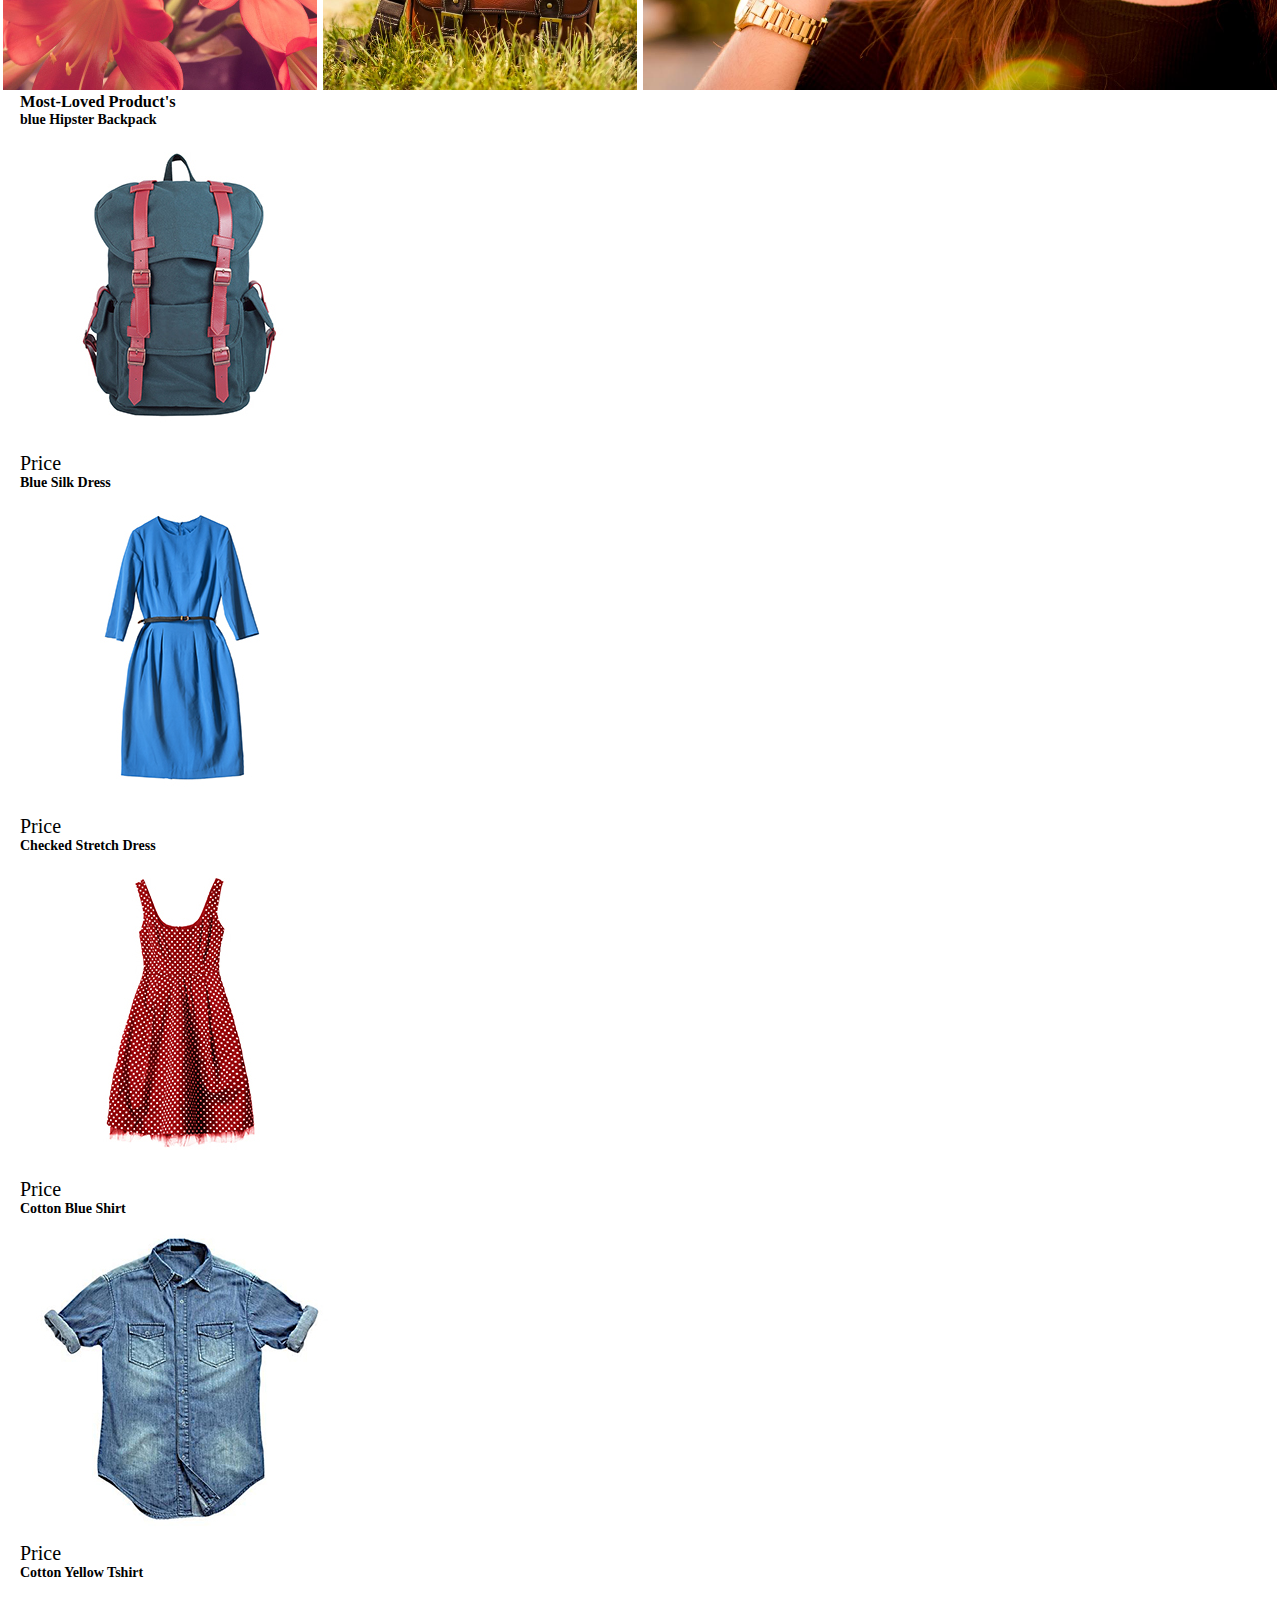
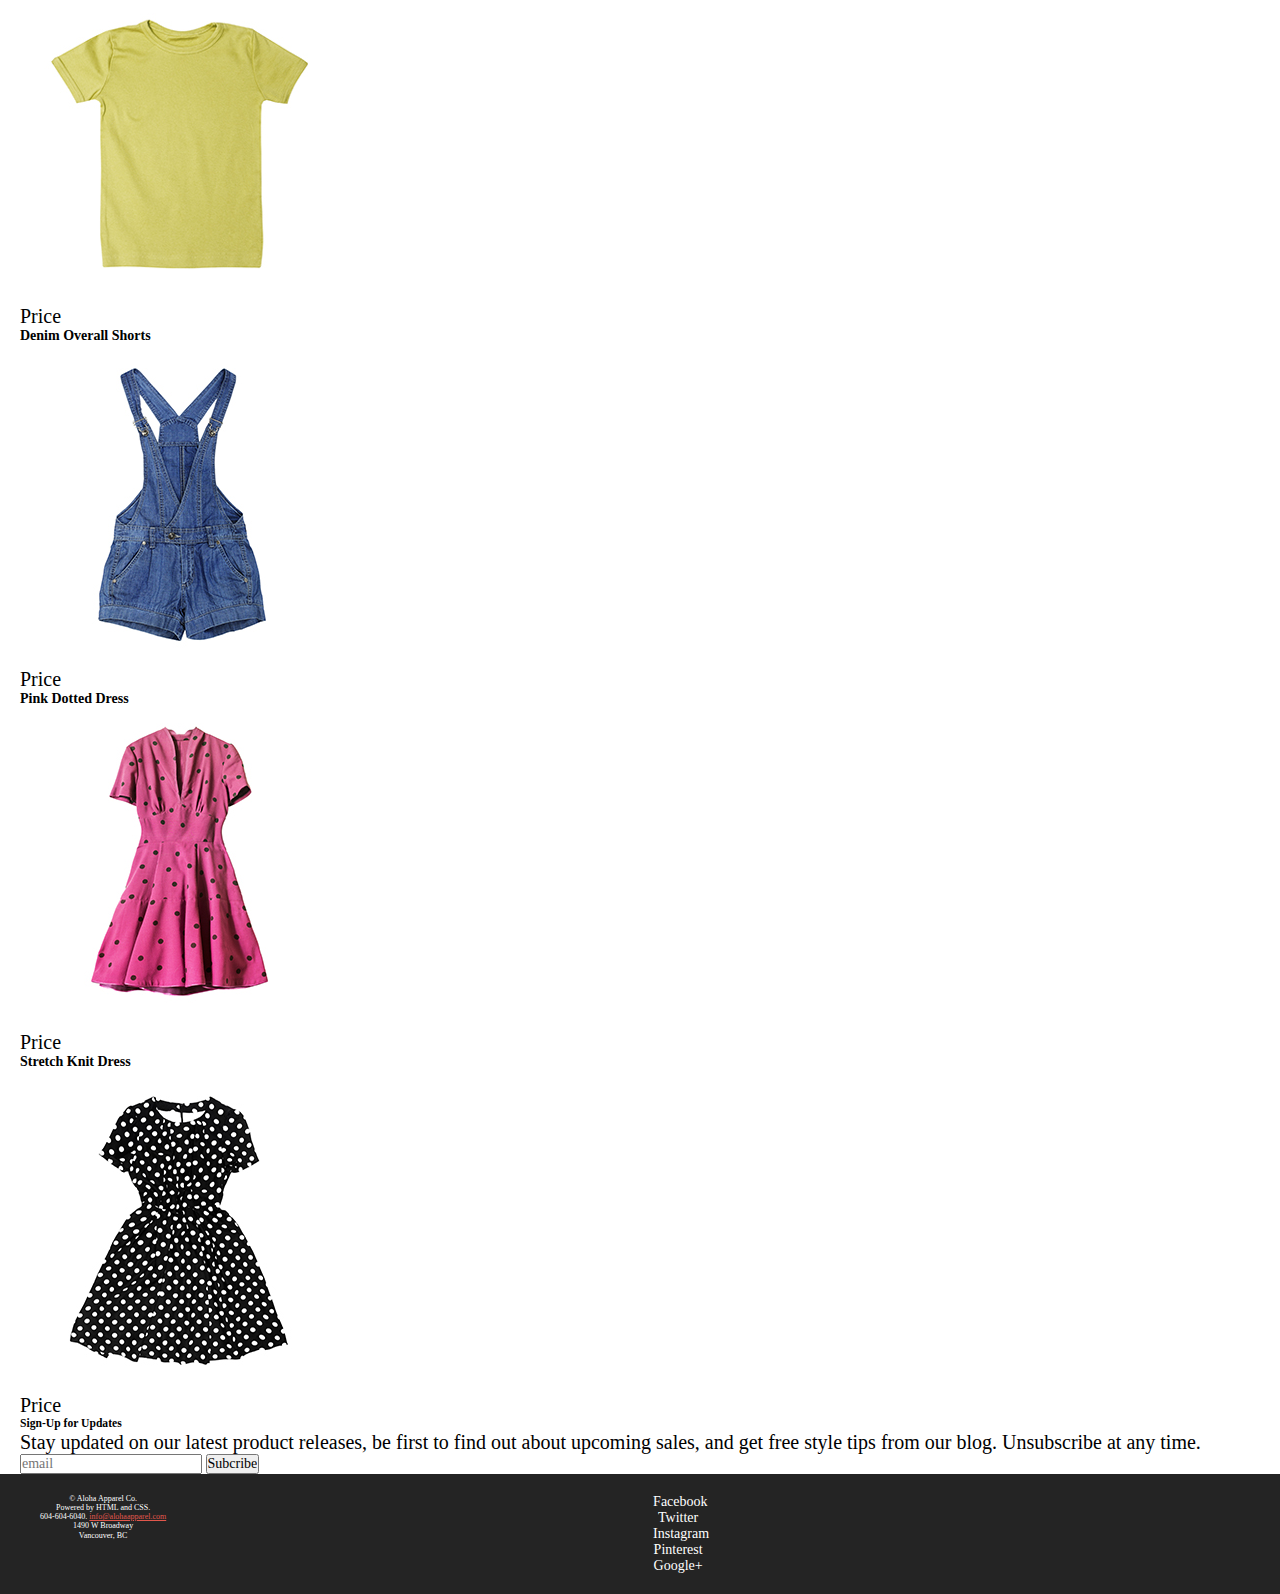
==== commit 92b159dc: "added proper spacing to styles container" ====
--- a/index.html
+++ b/index.html
@@ -40,25 +40,25 @@
     </div>
   </section>
 
-    <!-- Background image on CSS -->
-  <section class="container">
+  <!-- Background image on CSS -->
+  <section>
     <h3>Hand-Crafted Styles</h3>
     <p>Aloha Apparel Co. sells only the finest ready-to-travel clothing.
       Browse our current selection of products or sign-up for updates below.</p>
   </section>
   <!-- Flex box -->
-  <section class="container">
+  <section>
     <!-- with each picture -->
     <div class="styles-container">
-      <div class="mens"><a href="#">Men's</a></div>
-      <div class="trends"><a href="#">Trends</a></div>
-      <div class="glasses"><a href="#">Glasses</a></div>
-      <div class="sale"><a href="#">Sale</a></div>
-      <div class="bags"><a href="#">Bags</a></div>
-      <div class="womens"><a href="#">Women's</a></div>
+      <div class="mens category"><a href="#">Men's</a></div>
+      <div class="trends category"><a href="#">Trends</a></div>
+      <div class="glasses category"><a href="#">Glasses</a></div>
+      <div class="sale category"><a href="#">Sale</a></div>
+      <div class="bags category"><a href="#">Bags</a></div>
+      <div class="womens category"><a href="#">Women's</a></div>
     </div>
   </section>
-  <section class="container">
+  <section  class="container">
     <!-- Table for Most-Loved Products -->
     <h3>Most-Loved Product's</h3>
     <ul>
--- a/css/style.css
+++ b/css/style.css
@@ -1,5 +1,7 @@
 * {
     box-sizing: border-box;
+    margin: 0;
+    padding: 0;
 }
 
 body, html {
@@ -149,115 +151,79 @@
     display: flex;
     direction: row;
     flex-wrap: wrap;
-    height: 100vh;
-    align-content: center;
-    justify-content: space-around;
+    width: 100%;
+    align-content: space-between;
+    justify-content: center;
+    align-items: center;
+    margin: 0 auto;
+}
+
+.styles-container a {
+    align-self: center;
+}
+
+.category {
+    display: flex;
+    justify-content: center;
+    height: 50%;
+    border: 3px solid white;
+    width: 50%;
+    height: 50vw;
+}
+
+.category:first-child,
+.category:last-child {
+    width: 100%;
 }
 
 .mens {
-    display: flex;
-    justify-content: center;
     background-image: url(../images/mens-category.jpg);
     background-repeat: no-repeat;
     background-size: cover;
     background-position: center;
-    width: 100%;
-    height: 50%;
-    order: 1;
-}
-
-.mens a {
-    align-self: center;
-}
+}
+
 
 .trends {
-    /* height: 100px; */
-    display: flex;
-    align-content: center;
-    justify-content: center;
     background-image: url(../images/trends-category.jpg);
     background-repeat: no-repeat;
     background-size: cover;
     background-position: center;
-    width: 50%;
-    height: 50%;
-    order: 2;
-}
-
-.trends a {
-    align-self: center;
-}
+}
+
 
 .glasses {
-    height: auto;
-    display: flex;
-    align-content: center;
-    justify-content: center;
     background-image: url(../images/glasses-category.jpg);
     background-repeat: no-repeat;
     background-size: cover;
     background-position: center;
-    width: 50%;
-    height: 50%;
-    order: 3;
-}
-
-.glasses a {
-    align-self: center;
-}
+}
+
 
 .sale {
-    height: auto;
-    display: flex;
-    align-content: center;
-    justify-content: center;
     background-image: url(../images/sale-category.jpg);
     background-repeat: no-repeat;
     background-size: cover;
     background-position: center;
-    width: 50%;
-    height: 50%;
-    order: 4;
-}
-
-.sale a {
-    align-self: center;
-}
+}
+
+
 
 .bags {
-    height: auto;
-    display: flex;
-    align-content: center;
-    justify-content: center;
     background-image: url(../images/bags-category.jpg);
     background-repeat: no-repeat;
     background-size: cover;
     background-position: center;
-    width: 50%;
-    height: 50%;
-    order: 5;
-}
-
-.bags a {
-    align-self: center;
-}
+}
+
 
 .womens {
-    display: flex;
-    justify-content: center;
-    /* align-self: center; */
     background-image: url(../images/womens-category.jpg);
     background-repeat: no-repeat;
     background-size: cover;
     background-position: center;
-    width: 100%;
-    height: 50%;
-    order: 6;
-}
-
-.womens a {
-    align-self: center;
-}
+}
+
 
 /* .styles-bottom-container {
     display: flex;
@@ -316,6 +282,20 @@
 
 @media screen and (min-width: 600px){
     /* only applies at 600px or greater */
+
+    .category {
+        width: 25%;
+        height: 25vw;
+    }
+    
+    .category:first-child,
+    .category:last-child {
+        width: 50%;
+    }
+
+.icons {
+    display: block;
+}
     
 .header-container {
         box-sizing: border-box; 
@@ -332,6 +312,10 @@
         padding: 20px;
     }
     
+.fab-horizontal {
+    flex-direction: column;
+    width: 50%;
+}
 
 .nav-list {
         border-top: none;
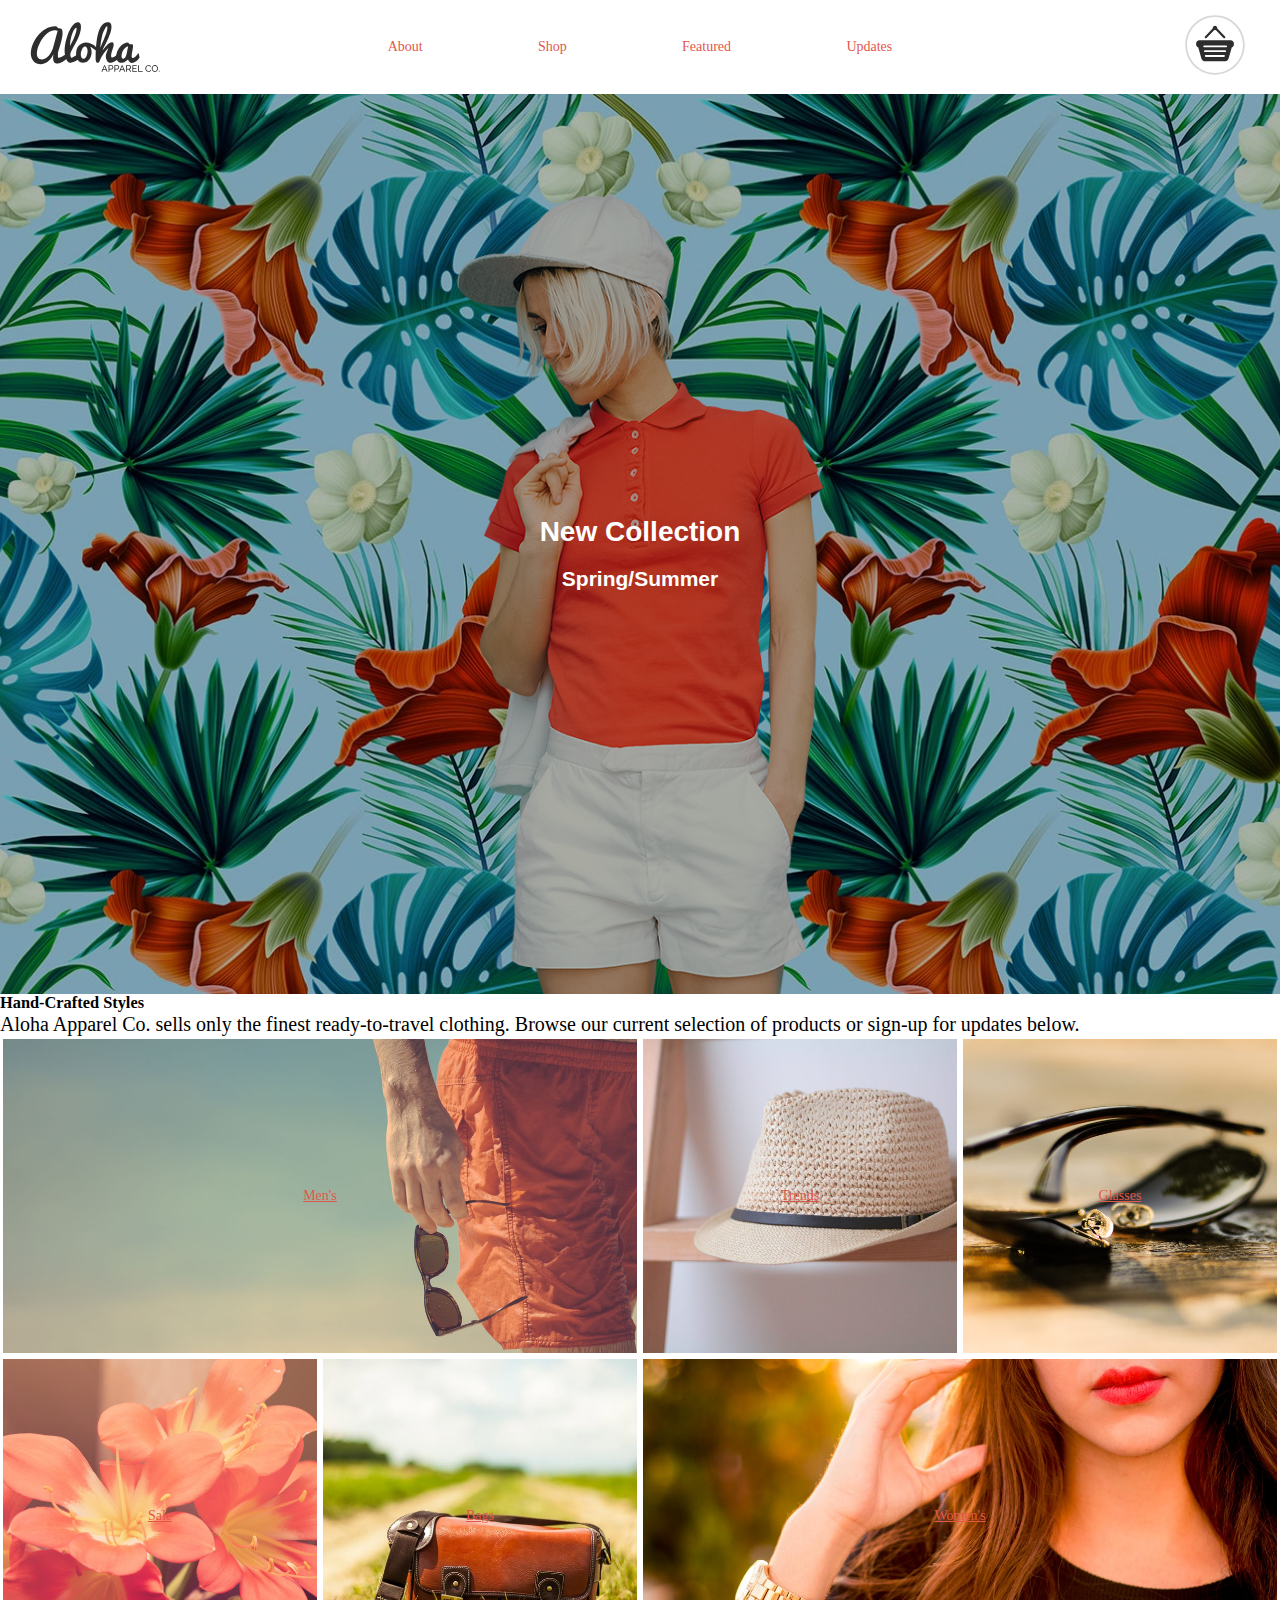
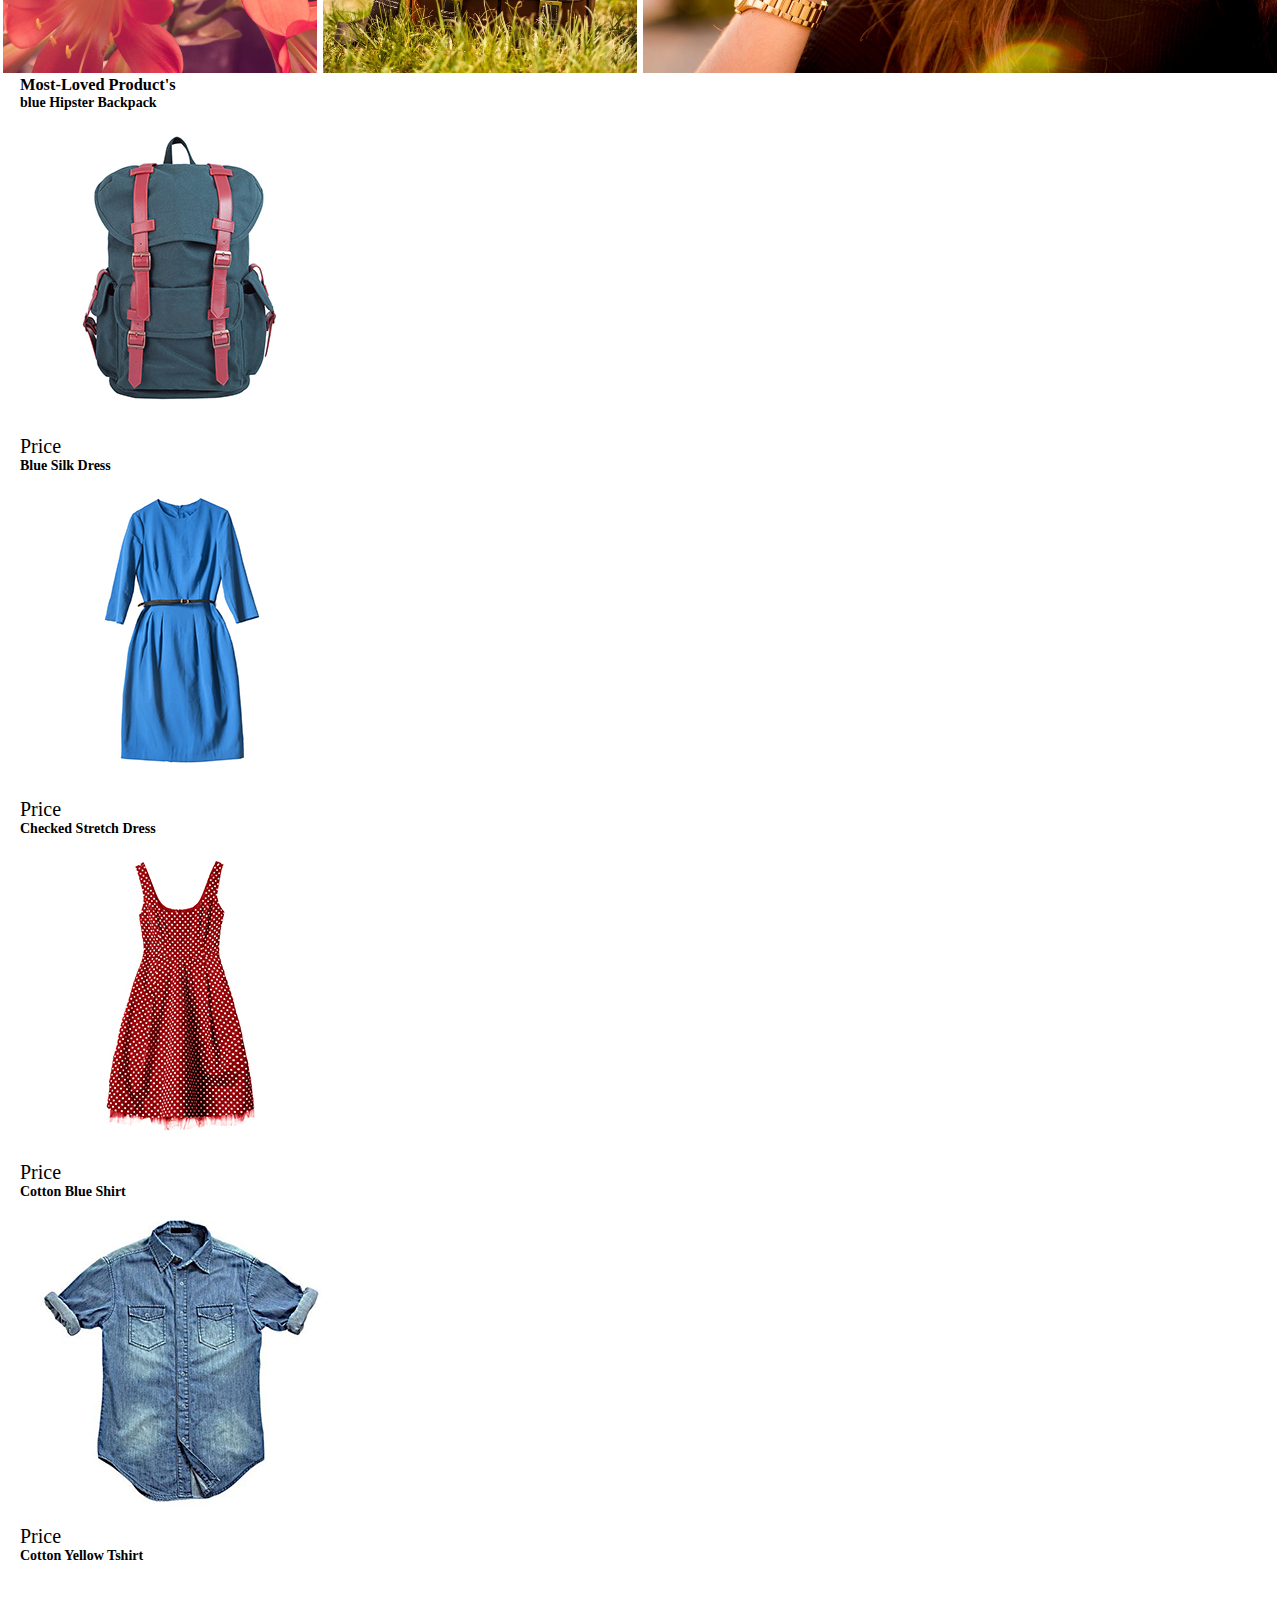
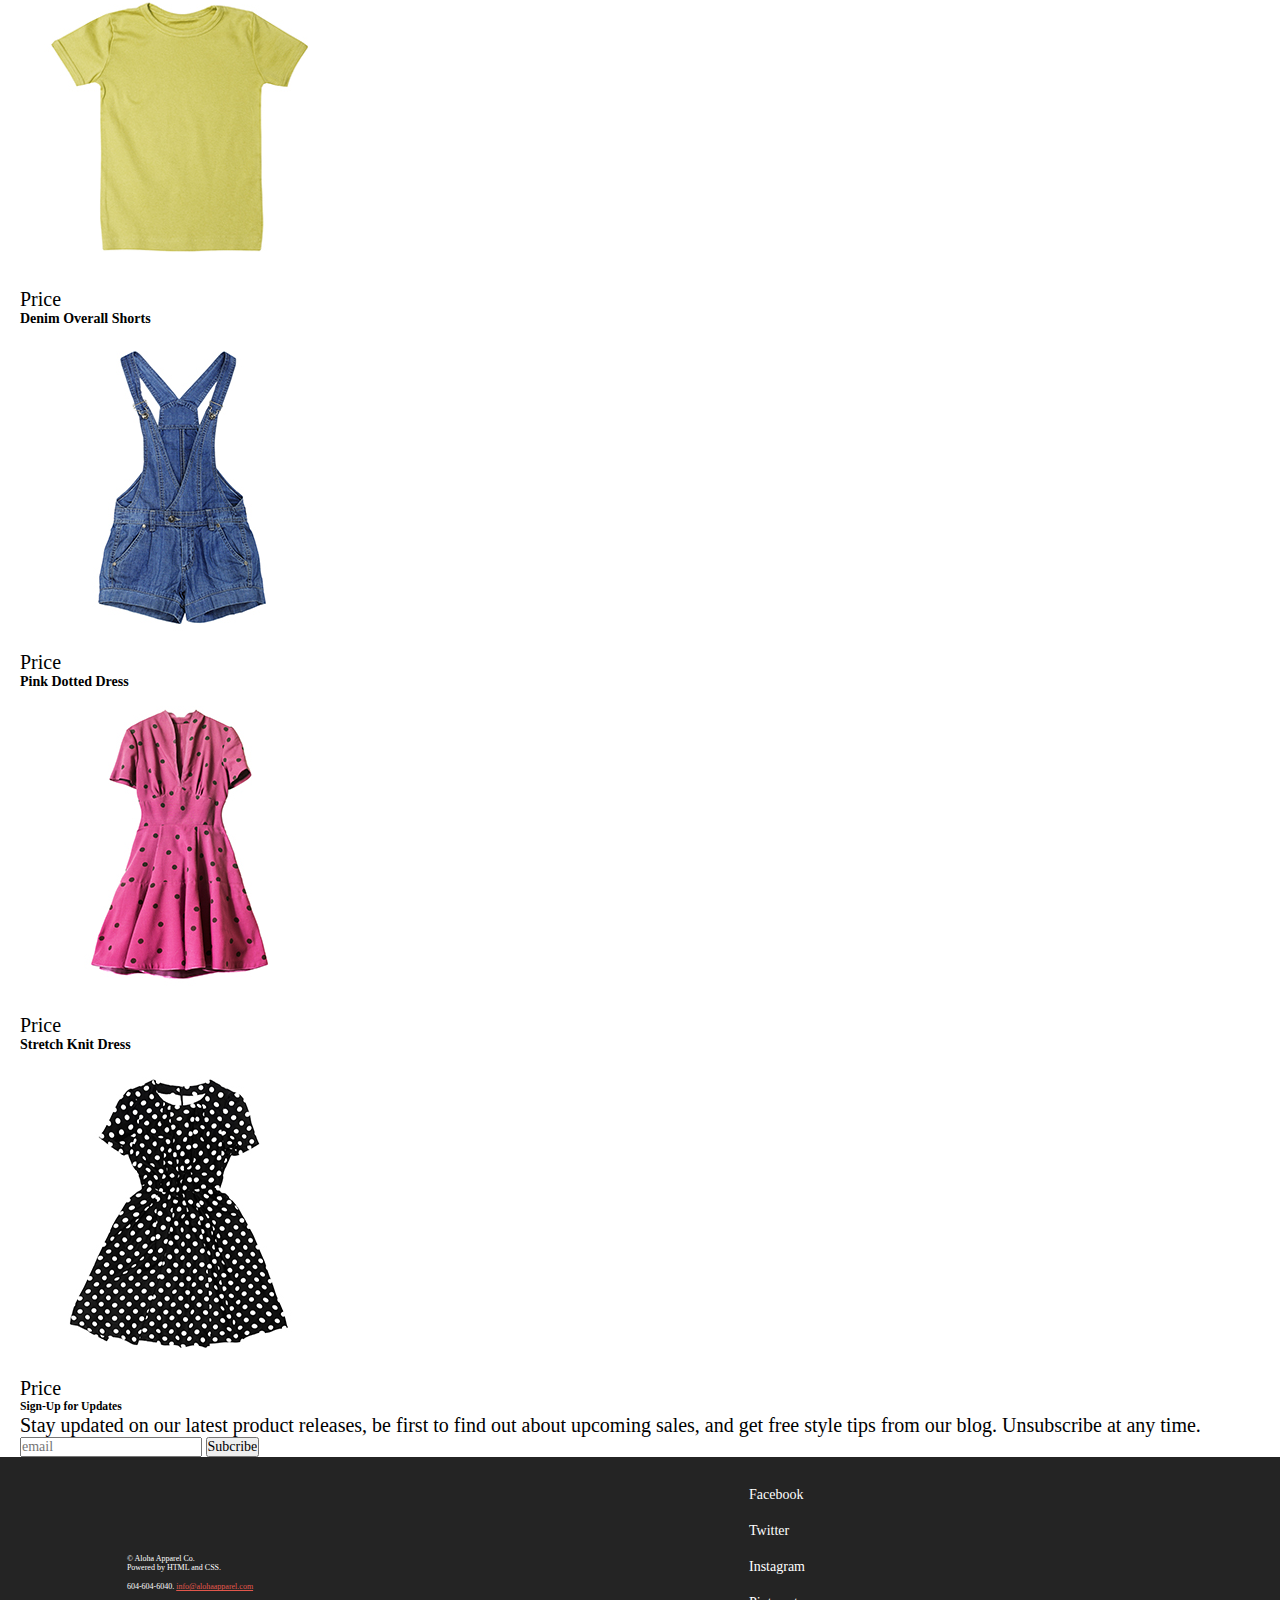
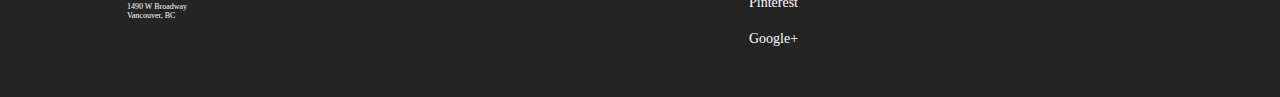
==== commit e9615a29: "updated footer media" ====
--- a/index.html
+++ b/index.html
@@ -58,7 +58,7 @@
       <div class="womens category"><a href="#">Women's</a></div>
     </div>
   </section>
-  <section  class="container">
+  <section class="container">
     <!-- Table for Most-Loved Products -->
     <h3>Most-Loved Product's</h3>
     <ul>
@@ -116,28 +116,30 @@
   </section>
   <footer>
     <div class="footer-container container">
-      <div>
+      <div class="footer-text">
         <!-- copy rights class content info-->
-        <p class="smalltext">&#169; Aloha Apparel Co.
-          <br>
-          Powered by HTML and CSS.
-        </p>
-        <p class="smalltext">
-          604-604-6040. <a href="malito: info@alohaapparel.com">info@alohaapparel.com</a>
-        </p>
-        <p class="smalltext">
-          1490 W Broadway
-          <br>
-          Vancouver, BC
-        </p>
+        <div class="smalltext">
+          <p>&#169; Aloha Apparel Co.
+            <br>
+            Powered by HTML and CSS.
+          </p>
+          <p>
+            604-604-6040. <a href="malito: info@alohaapparel.com">info@alohaapparel.com</a>
+          </p>
+          <p>
+            1490 W Broadway
+            <br>
+            Vancouver, BC
+          </p>
+        </div>
       </div>
       <div class="socialmedia">
         <ul class="fab-horizontal">
-          <li><i class="fab fa-facebook-f"></i><span class="icons">Facebook</span></li>
-          <li><i class="fab fa-twitter"></i><span class="icons">Twitter</span></li>
-          <li><i class="fab fa-instagram"></i><span class="icons">Instagram</span></li>
-          <li><i class="fab fa-pinterest"></i><span class="icons">Pinterest</span></li>
-          <li><i class="fab fa-google-plus-g"></i><span class="icons">Google+</span></li>
+          <li><i class="fab fa-facebook-f"></i><span class="icons"> Facebook</span></li>
+          <li><i class="fab fa-twitter"></i><span class="icons"> Twitter</span></li>
+          <li><i class="fab fa-instagram"></i><span class="icons"> Instagram</span></li>
+          <li><i class="fab fa-pinterest"></i><span class="icons"> Pinterest</span></li>
+          <li><i class="fab fa-google-plus-g"></i><span class="icons"> Google+</span></li>
         </ul>
         <!-- Links with unordered list -->
       </div>
--- a/css/style.css
+++ b/css/style.css
@@ -45,11 +45,41 @@
     width: 100%;
     display: flex;
     flex-wrap: wrap;
-    /* width: 100px;
-    height: 300px; */
     flex-direction: column;
     text-align: center;
+    align-content: center;
     color: white;
+}
+
+
+.footer-text {
+    display: flex;
+    flex-wrap: wrap;
+    flex-direction: column;
+    /* align-content: center; */
+    justify-content: space-around;
+}
+
+.smalltext {
+    display: flex;
+    flex-wrap: wrap;
+    flex-direction: column;
+    align-content: center;
+    justify-content: space-around;
+    border-top: 20px solid  #242424;
+}
+
+.smalltext p {
+    font-size: 8px;
+    border: 5px solid  #242424;
+}
+
+.fab-horizontal {
+    border-bottom: 20px solid  #242424;
+}
+
+.socialmedia li {
+    border: 5px solid  #242424;
 }
 
 /* .fab-ul li {
@@ -149,7 +179,7 @@
 
 .styles-container {
     display: flex;
-    direction: row;
+    /* direction: row; */
     flex-wrap: wrap;
     width: 100%;
     align-content: space-between;
@@ -165,7 +195,7 @@
 .category {
     display: flex;
     justify-content: center;
-    height: 50%;
+    /* height: 50%; */
     border: 3px solid white;
     width: 50%;
     height: 50vw;
@@ -234,9 +264,6 @@
 
  /* Footer */
 
-.smalltext {
-    font-size: 8px;
-}
 
 .icons {
     display: none;
@@ -250,7 +277,6 @@
 }
 .socialmedia {
     max-width: 33%;
-    margin: 0 auto;
     min-width: 100px;
 }
 
@@ -260,14 +286,7 @@
 
 
 
-/* .footer-container {
-    color: white;
-    display: flex;
-    flex-direction: row;
-    justify-content: center;
-    align-items: center;
-    padding: 20px;
-} */
+
 
 /* .aloha-img .cart-img {
     max-height: 100px;
@@ -283,18 +302,44 @@
 @media screen and (min-width: 600px){
     /* only applies at 600px or greater */
 
-    .category {
+.category {
         width: 25%;
         height: 25vw;
     }
     
-    .category:first-child,
-    .category:last-child {
+.category:first-child,
+.category:last-child {
         width: 50%;
     }
 
+.smalltext: {
+    margin: 10px;
+}
+
+.cart-container {
+    order: 3;
+    width: 25%; 
+}
+
+
+.nav-container {
+    border-top: none;
+    /* margin: 10px; */
+    order: 2;
+    width: 50%;
+}
+
+.brand-container {
+    display: flex;
+    height: auto;
+    order: 1;
+    width: 25%; 
+}
+
+
 .icons {
-    display: block;
+    display: inline-block;
+    padding: 5px;
 }
     
 .header-container {
@@ -305,12 +350,16 @@
     } 
 
 .footer-container {
-        color: white;
-        display: flex;
         flex-direction: row;
-        justify-content: space-between;
+        width: 100%;
         padding: 20px;
+        /* align-content: space-between; */
     }
+
+.footer-text {
+    width: 50%;
+}
+
     
 .fab-horizontal {
     flex-direction: column;
@@ -330,18 +379,36 @@
     } 
 
 
+
 .brand-container{
-        width: 25%;
-        order: 1;
-    }
+    width: 25%;
+    order: 1;
+}
 
 .shopping-container{
-        width: 25%;
-        order: 3;
-        text-align: right;
-    }
-
-}
+    width: 25%;
+    order: 3;
+    text-align: right;
+}
+
+.footer-text .smalltext {
+    display: flex;
+    flex-direction: column;
+    width: 50%;
+    text-align: left;
+}
+
+.socialmedia {
+    width: 50%;
+    list-style: none;
+}
+
+.socialmedia ul {
+    display: inline-block;
+    text-align: left;
+}
+
+
 
 @media screen and (min-width: 1240px){
      nav {
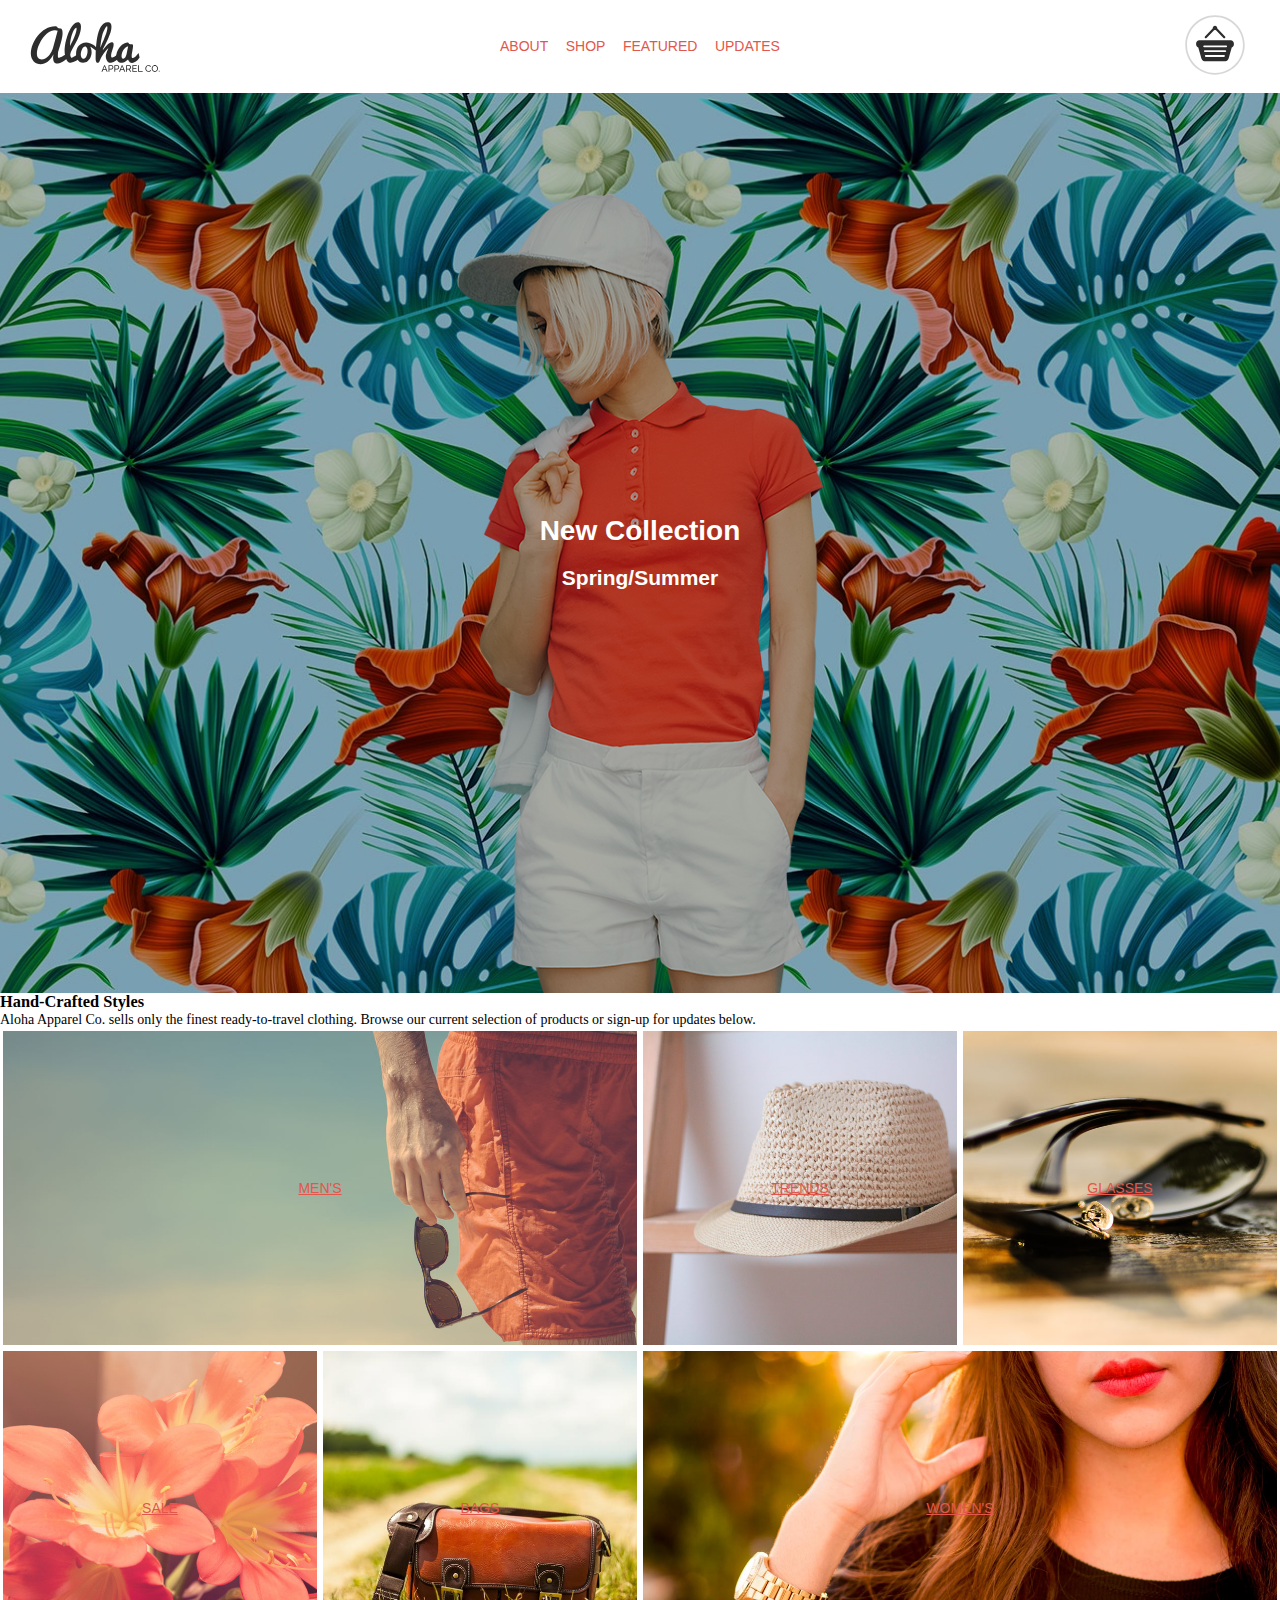
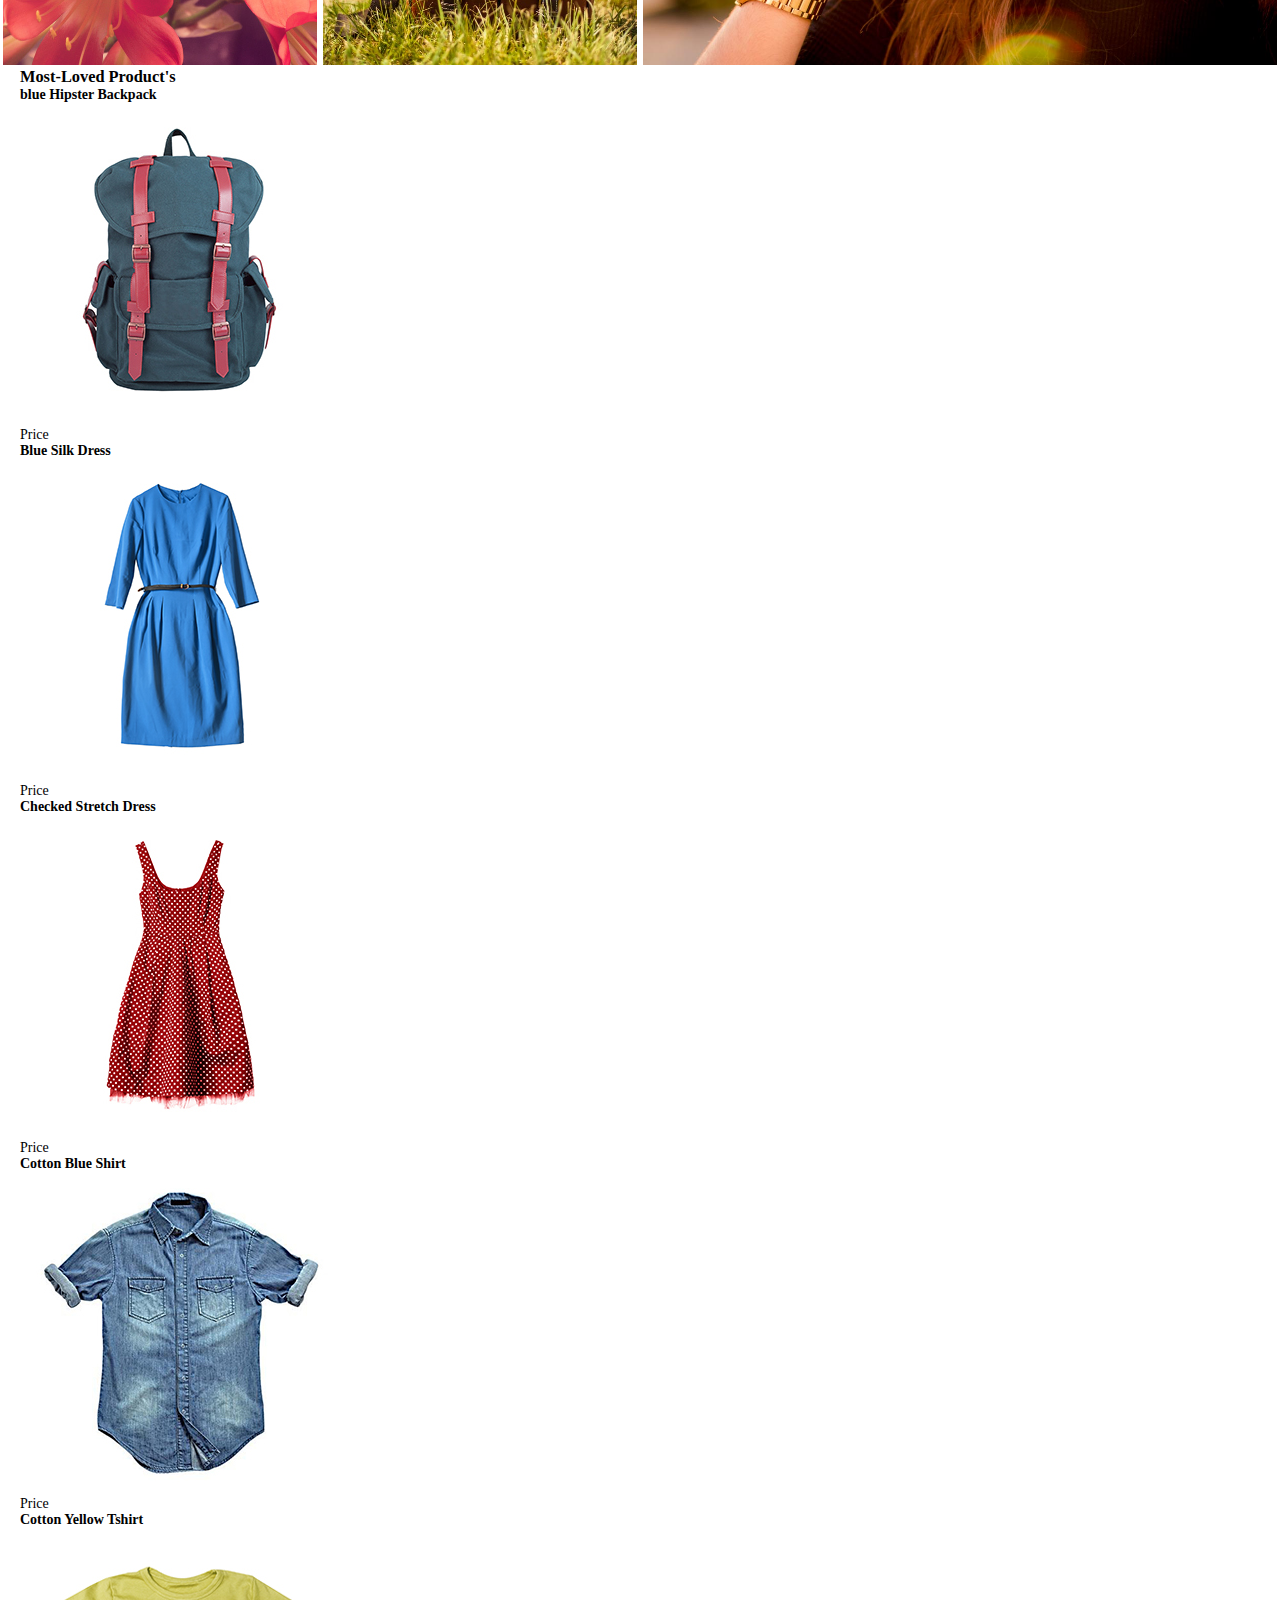
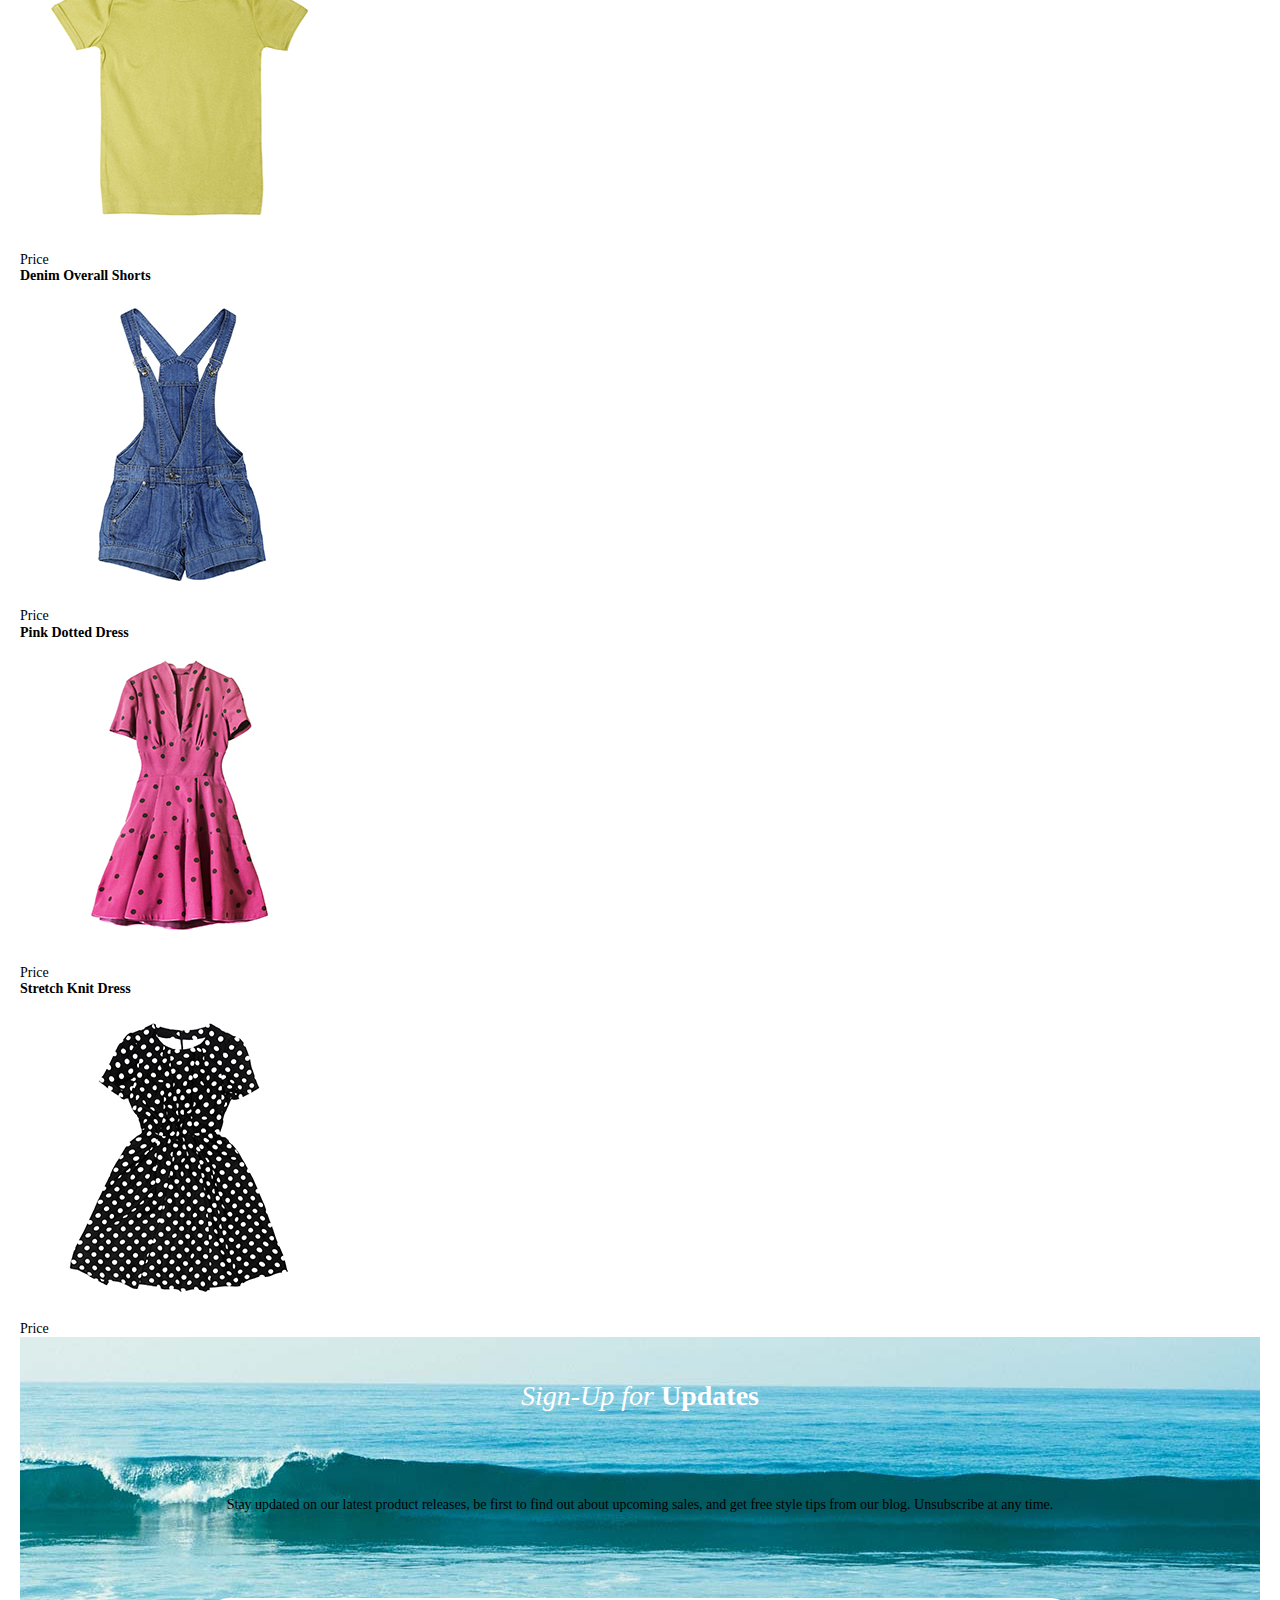
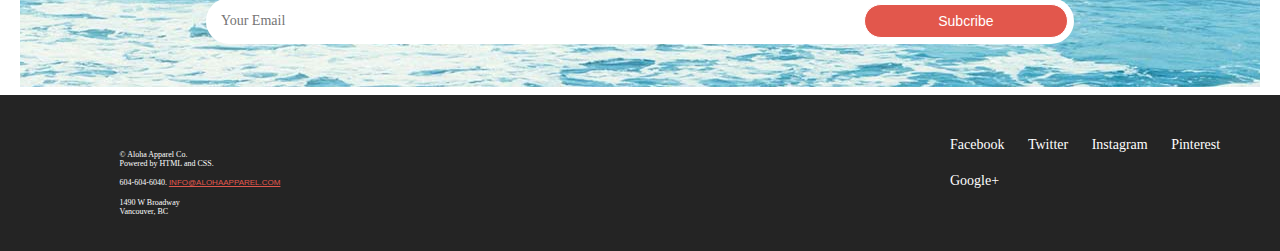
==== commit 4309e482: "final commit before javascript is added" ====
--- a/index.html
+++ b/index.html
@@ -104,13 +104,13 @@
       </li>
     </ul>
   </section>
-  <section class="container">
+  <section class="container subscribe-container">
     <!-- Sign up for updates - form element with input and button -->
-    <h5>Sign-Up for Updates</h5>
+    <h5>Sign-Up for <span class= "h5bold">Updates</span></h5>
     <p>Stay updated on our latest product releases,
       be first to find out about upcoming sales, and get free style tips from our blog. Unsubscribe at any time.</p>
-    <form>
-      <input type="email" placeholder="email">
+    <form class="form-container">
+      <input type="email" placeholder="Your Email">
       <input type="submit" value="Subcribe">
     </form>
   </section>
@@ -133,16 +133,16 @@
           </p>
         </div>
       </div>
-      <div class="socialmedia">
-        <ul class="fab-horizontal">
+      <div class="socialmedia-container">
+        <ul class="fab-horizontal socialmedia">
           <li><i class="fab fa-facebook-f"></i><span class="icons"> Facebook</span></li>
           <li><i class="fab fa-twitter"></i><span class="icons"> Twitter</span></li>
           <li><i class="fab fa-instagram"></i><span class="icons"> Instagram</span></li>
           <li><i class="fab fa-pinterest"></i><span class="icons"> Pinterest</span></li>
           <li><i class="fab fa-google-plus-g"></i><span class="icons"> Google+</span></li>
         </ul>
-        <!-- Links with unordered list -->
       </div>
+      <!-- Links with unordered list -->
     </div>
   </footer>
 </body>
--- a/css/style.css
+++ b/css/style.css
@@ -8,13 +8,15 @@
     font-size: 14px;
     height: auto;
 }
-
+/* 
 p {
     font-size: 20px;
-}
+} */
 
 a {
     color: #e2574c;
+    font-family: "railway-light", sans-serif;
+    text-transform: uppercase;
 }
 
 h1, h2 {
@@ -22,6 +24,19 @@
     color: white;
 }
 
+h5 {
+    font-family: "Playfair Display", serif;
+    font-weight: normal;
+    font-style: italic;
+    font-size: 2rem;
+    color: white;
+}
+
+.h5bold {
+    font-style: normal;
+    font-weight: bold;
+}
+
 li {
     margin: 0 auto;
     list-style-type: none;
@@ -35,56 +50,13 @@
     padding: 0;
 }
 
-.container-100 {
-    max-width: 100%;
-    margin: 0 auto;
-}
-
-
-.footer-container {
-    width: 100%;
-    display: flex;
-    flex-wrap: wrap;
-    flex-direction: column;
-    text-align: center;
-    align-content: center;
-    color: white;
-}
-
-
-.footer-text {
-    display: flex;
-    flex-wrap: wrap;
-    flex-direction: column;
-    /* align-content: center; */
-    justify-content: space-around;
-}
-
-.smalltext {
-    display: flex;
-    flex-wrap: wrap;
-    flex-direction: column;
-    align-content: center;
-    justify-content: space-around;
-    border-top: 20px solid  #242424;
-}
-
-.smalltext p {
-    font-size: 8px;
-    border: 5px solid  #242424;
-}
-
-.fab-horizontal {
-    border-bottom: 20px solid  #242424;
-}
-
-.socialmedia li {
-    border: 5px solid  #242424;
-}
-
-/* .fab-ul li {
-
-} */
+footer {
+    background: #242424;
+}
+
+
+
+
 
 /* Max Width Container */
 
@@ -115,14 +87,17 @@
 
 .nav-container {
     border-top: 1px solid black;
-    /* margin: 10px; */
     order: 3;
     width: 100%;
     text-align: center;
+    padding:20px;
 }
 
 .nav-container li a {
     text-decoration: none;
+    padding: 10px;
+    /* margin:10px; */
+
 }
 
 .brand-container {
@@ -136,7 +111,7 @@
     /* display: block; */
     width: 150px;
     height: 50px;
-
+    
 }
 
 .cart-container img {
@@ -147,17 +122,18 @@
 }
 
 .nav-bar {
-    display: flex;
-    justify-content: space-around;
+    display: inline-block;
 }
 
 
 .nav-bar li {
-    display: inline-block;
+    display: inline;
     margin: 0 auto;
 }
 
 /* Banner */
+
+
 .collection-container{
     text-align: center;
 }
@@ -174,6 +150,9 @@
     background-position: center, center 100px, center;
     background-size: contain, contain, cover;
 }
+
+
+
 
 /* Style's containers */
 
@@ -255,44 +234,144 @@
 }
 
 
-/* .styles-bottom-container {
-    display: flex;
-    direction: row;
-} */
-
-
-
- /* Footer */
-
 
 .icons {
     display: none;
 }
 
-.fab-horizontal {
+/* subscribe Section */
+
+.subscribe-container {
+
+    background-image: url(../images/wave-bkgd.jpg);
+    background-repeat: no-repeat;
+    background-position: bottom;
+    height: 350px;
+    display: flex;
+    flex-wrap: wrap;
+    align-items: center;
+    justify-content: center;
+    text-align: center;
+    margin-bottom: 8px;
+}
+
+h5 {
+    width: 100%;
+    align-self: center;
+}
+
+form {
+    border: 3px solid white;
+}
+
+.form-container {
+    width:70%;
+    padding: 3px;
+    background-color: white;
     display: flex;
     flex-direction: row;
-    width: 100%;
-    /* height: auto; */
-}
-.socialmedia {
-    max-width: 33%;
-    min-width: 100px;
-}
-
-footer {
-    background: #242424;
-}
-
-
-
-
-
-/* .aloha-img .cart-img {
-    max-height: 100px;
-} */
-
-/* Banner */
+    flex-flow: flex;
+    align-content: flex-end;
+    justify-content: center;
+    border-radius: 25px;
+    overflow: hidden;
+    
+}
+
+input[type=email], input[type=submit] {
+    padding: 8px;
+    border: 1px solid white;
+}
+
+input[type=email] {
+    width: 80%;
+}
+
+input[type=submit] {
+    width: 25%;
+    align-self: flex-end;
+    position: relative;
+    border-radius: 25px;
+    overflow: hidden;
+}
+
+input[type=submit] {
+    background-color: #e2574c;
+    font-family: "railway-light", sans-serif;
+    color: white;
+}
+
+/* footer */
+
+    .footer-container {
+        width: 100%;
+        display: flex;
+        flex-wrap: wrap;
+        flex-direction: row;
+        text-align: center;
+        align-content: center;
+        color: white;
+    }
+    
+    
+    .footer-text {
+        display: flex;
+        flex-wrap: wrap;
+        width: 100%;
+        flex-direction: column;
+        /* align-content: center; */
+        justify-content: space-around;
+    }
+    
+    .socialmedia-container {
+        display: flex;
+        flex-wrap: wrap;
+        width: 100%;
+        flex-direction: column;
+        /* align-content: center; */
+        justify-content: space-evenly;
+    }
+    
+    .smalltext {
+        display: flex;
+        width: 100%;
+        flex-wrap: wrap;
+        flex-direction: column;
+        align-content: center;
+        justify-content: space-around;
+        border-top: 20px solid  #242424;
+    }
+    
+    .smalltext p {
+        font-size: 8px;
+        border: 5px solid  #242424;
+    }
+    
+    .fab-horizontal {
+        /* width: 100%; */
+        border-bottom: 20px solid  #242424;
+        align-content: center;
+        width: 100%;
+    }
+    
+    .socialmedia-container ul {
+        align-content: center;
+        width: 100%;
+    }
+    
+    
+    
+    
+    
+    .fab-horizontal li {
+        display: inline-block;
+        width: auto;
+      
+    }
+    
+    .socialmedia li {
+        border: 5px solid  #242424;
+    }
 
 
 
@@ -312,7 +391,7 @@
         width: 50%;
     }
 
-.smalltext: {
+.smalltext {
     margin: 10px;
 }
 
@@ -323,11 +402,22 @@
 
 
 .nav-container {
+    position: flex;
+    flex-direction: row;
     border-top: none;
-    /* margin: 10px; */
+    width: 50%;
+    padding: 0;
+}
+.nav-container li a {
+    padding: 7px;
+    margin: 0;
+    
+}
+
+.nav-list {
+    border-top: none;
     order: 2;
-    width: 50%;
-}
+} 
 
 .brand-container {
     display: flex;
@@ -349,68 +439,71 @@
         justify-content: center;
     } 
 
-.footer-container {
-        flex-direction: row;
-        width: 100%;
-        padding: 20px;
-        /* align-content: space-between; */
-    }
-
-.footer-text {
+    
+    .footer-text {
+        width: 50%;
+    }
+    
+    
+    /* .fab-horizontal.socialmedia {
+        flex-direction: column;
+        width: 50%;
+    } */
+/* 
+    body, html {
+        font-size: 1.15rem;
+    } */
+    
+    
+    
+    
+    .brand-container{
+        width: 25%;
+        order: 1;
+    }
+    
+    .shopping-container{
+        width: 25%;
+        order: 3;
+        text-align: right;
+    }
+    
+
+    .footer-container {
+            width: 100%;
+            padding: 20px;
+            flex-wrap: nowrap;
+            align-content: space-between;
+        }
+
+    .socialmedia-container {
     width: 50%;
-}
-
-    
+    align-content: flex-end;
+    }
+
+    .socialmedia-container .fab-horizontal {
+        width: 50%;
+        text-align: left;
+        /* flex-wrap: wrap */
+    }
+    
+    .footer-text .smalltext {
+        display: flex;
+        flex-direction: column;
+        width: 50%;
+        text-align: left;
+        
+    }
+
 .fab-horizontal {
-    flex-direction: column;
-    width: 50%;
-}
-
-.nav-list {
-        border-top: none;
-        width: 50%;
-        order: 2;
-        display: inline;
-        justify-content: center;
-        text-align: center;
-        border: 1px solid black;
-        align-content: center;
-        text-align: center;
-    } 
-
-
-
-.brand-container{
-    width: 25%;
-    order: 1;
-}
-
-.shopping-container{
-    width: 25%;
-    order: 3;
-    text-align: right;
-}
-
-.footer-text .smalltext {
-    display: flex;
-    flex-direction: column;
-    width: 50%;
-    text-align: left;
-}
-
-.socialmedia {
-    width: 50%;
     list-style: none;
 }
 
-.socialmedia ul {
-    display: inline-block;
-    text-align: left;
-}
-
-
-
-@media screen and (min-width: 1240px){
+
+
+
+@media screen and (min-width: 1240px)
+{
      nav {
         width: 100%;
     } 
